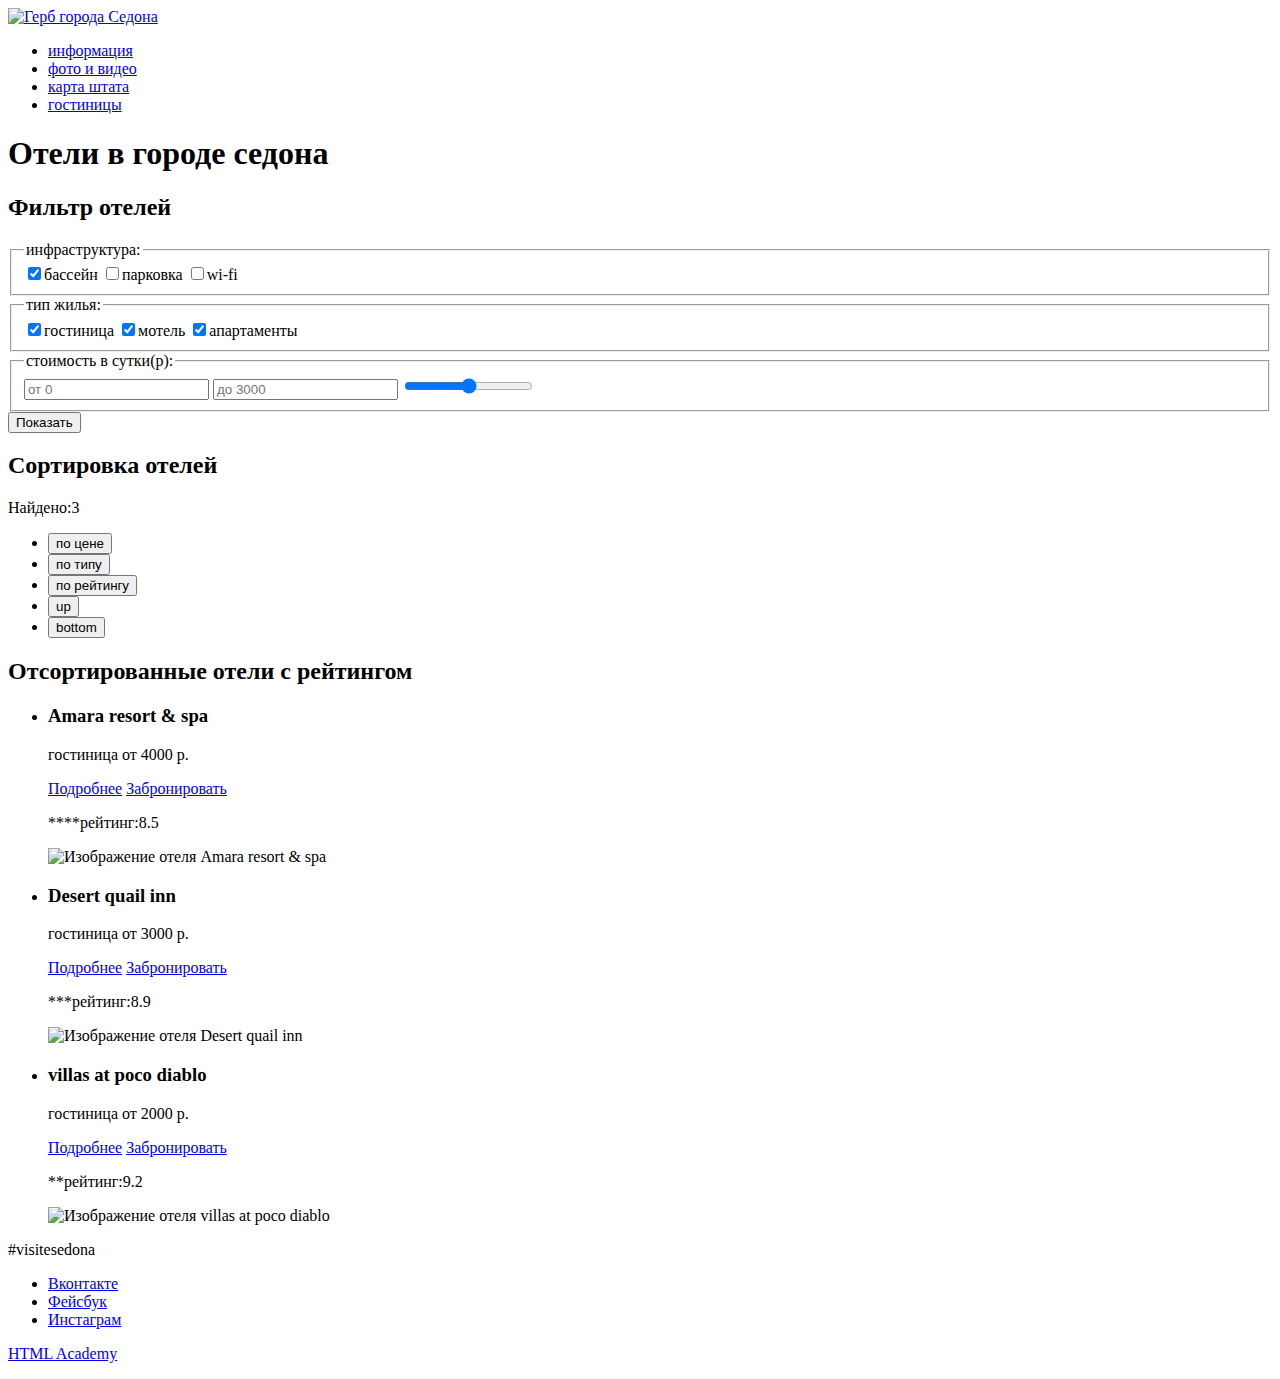
==== hotels.html @ 3e2a5893 "Сделал разметку главной и внутренней страницы" ====
<!DOCTYPE html>
<html lang="ru">

  <head>
    <meta charset="UTF-8">
    <title>Седона</title>
  </head>

  <body>

    <header class="main-header">
      <a href="index.html"><img src="img/logo.svg" alt="Герб города Седона"></a>
      <nav class="main-navigator">
        <ul class="site-navigation">
          <li><a href="#">информация</a></li>
          <li><a href="#">фото и видео</a></li>
          <li><a href="#">карта штата</a></li>
          <li><a href="#">гостиницы</a></li>
        </ul>
      </nav>
    </header>

    <main class="container">
      <h1 class="visually-hidden">Отели в городе седона</h1>

      <section class="filter">
        <h2 class="visually-hidden">Фильтр отелей</h2>
        <form action="#" method="get">
          <fieldset class="filter-infrastructure">
            <legend>инфраструктура:</legend>
            <label><input type="checkbox" name="infrastructure" value="pool" checked>бассейн</label>
            <label><input type="checkbox" name="infrastructure" value="parking">парковка</label>
            <label><input type="checkbox" name="infrastructure" value="wi-fi">wi-fi</label>
          </fieldset>
          <fieldset class="filter-type">
            <legend>тип жилья:</legend>
            <label><input type="checkbox" name="infrastructure" value="hotel" checked>гостиница</label>
            <label><input type="checkbox" name="infrastructure" value="motel" checked>мотель</label>
            <label><input type="checkbox" name="infrastructure" value="apartment" checked>апартаменты</label>
          </fieldset>
          <fieldset class="filter-cost">
            <legend>стоимость в сутки(р):</legend>
            <input type="text" name="cost-min" placeholder="от 0">
            <input type="text" name="cost-max" placeholder="до 3000">
            <input type="range" name="cost-range" min="0" max="3000">
          </fieldset>
          <button type="submit">Показать</button>
        </form>
      </section>

      <section class="sort">
        <h2 class="visually-hidden">Сортировка отелей</h2>
        <p>Найдено:<span>3</span></p>
        <ul>
          <li><button type="button">по цене</button></li>
          <li><button type="button">по типу</button></li>
          <li><button type="button">по рейтингу</button></li>
          <li><button type="button" class="visually-hidden">up</button></li>
          <li><button type="button" class="visually-hidden">bottom</button></li>
        </ul>
      </section>

      <section class="hotel-sort">
        <h2>Отсортированные отели с рейтингом</h2>
        <ul>
          <li>
            <h3>Amara resort & spa</h3>
            <p>гостиница от 4000 р.</p>
            <a href="#">Подробнее</a>
            <a href="#">Забронировать</a>
            <p class="hotel-sort-rating"><span>****</span>рейтинг:8.5</p>
            <img src="#" alt="Изображение отеля Amara resort & spa">
          </li>
          <li>
            <h3>Desert quail inn</h3>
            <p>гостиница от 3000 р.</p>
            <a href="#">Подробнее</a>
            <a href="#">Забронировать</a>
            <p class="hotel-sort-rating"><span>***</span>рейтинг:8.9</p>
            <img src="#" alt="Изображение отеля Desert quail inn">
          </li>
          <li>
            <h3>villas at poco diablo</h3>
            <p>гостиница от 2000 р.</p>
            <a href="#">Подробнее</a>
            <a href="#">Забронировать</a>
            <p class="hotel-sort-rating"><span>**</span>рейтинг:9.2</p>
            <img src="#" alt="Изображение отеля villas at poco diablo">
          </li>
        </ul>
      </section>

    </main>

    <footer class="main-footer">
      <span>#visitesedona</span>

      <div class="footer-social">
        <ul>
          <li><a class="social-button" href="#">Вконтакте</a></li>
          <li><a class="social-button" href="#">Фейсбук</a></li>
          <li><a class="social-button" href="#">Инстаграм</a></li>
        </ul>
      </div>

      <p class="footer-copyright">
        <a class="button" href="https://htmlacademy.ru">HTML Academy</a>
      </p>



    </footer>

  </body>

</html>
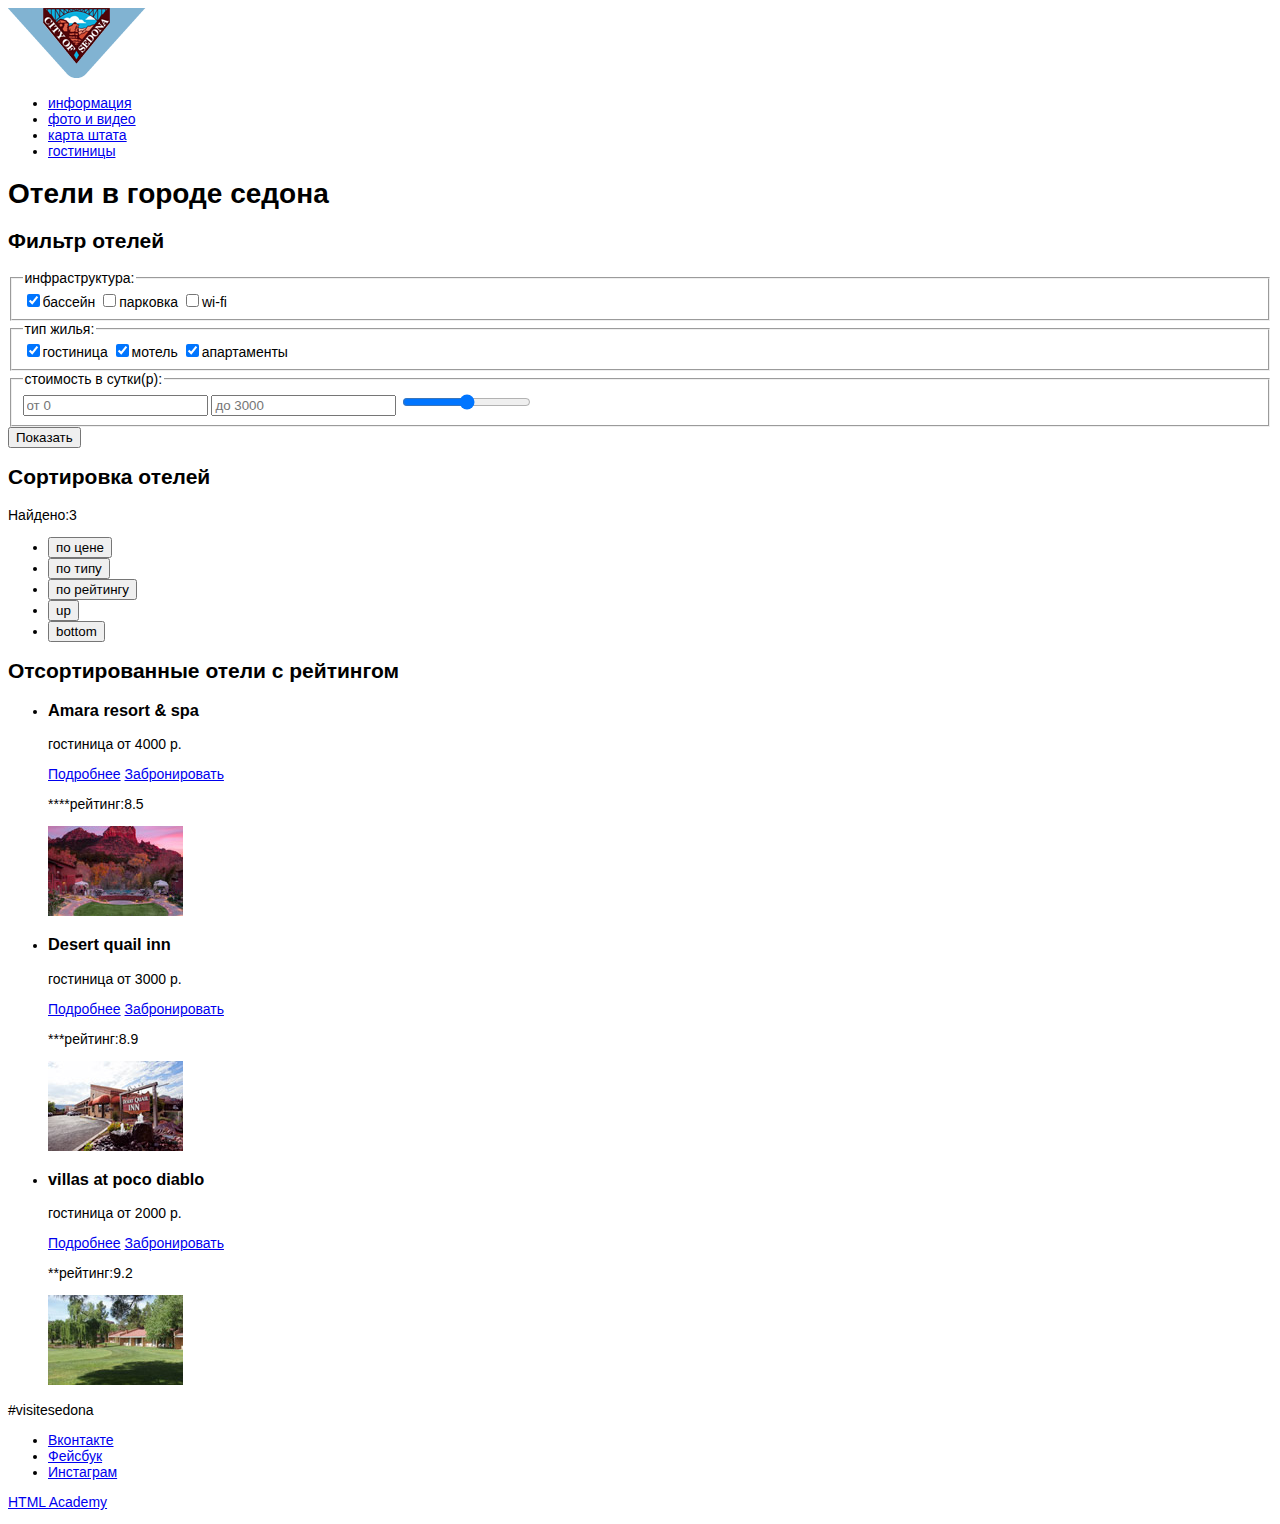
==== commit 4fcec44a: "Добавил изображения, стили" ====
--- a/hotels.html
+++ b/hotels.html
@@ -3,13 +3,13 @@
 
   <head>
     <meta charset="UTF-8">
-    <title>Седона</title>
+    <link rel="stylesheet" href="css/style.css">
   </head>
 
   <body>
 
     <header class="main-header">
-      <a href="index.html"><img src="img/logo.svg" alt="Герб города Седона"></a>
+      <a href="index.html"><img src="img/logo.png" alt="Герб города Седона" width="138" height="70"></a>
       <nav class="main-navigator">
         <ul class="site-navigation">
           <li><a href="#">информация</a></li>
@@ -69,7 +69,7 @@
             <a href="#">Подробнее</a>
             <a href="#">Забронировать</a>
             <p class="hotel-sort-rating"><span>****</span>рейтинг:8.5</p>
-            <img src="#" alt="Изображение отеля Amara resort & spa">
+            <img src="img/hotel_1.jpg" alt="Изображение отеля Amara resort & spa" width="135" height="90">
           </li>
           <li>
             <h3>Desert quail inn</h3>
@@ -77,7 +77,7 @@
             <a href="#">Подробнее</a>
             <a href="#">Забронировать</a>
             <p class="hotel-sort-rating"><span>***</span>рейтинг:8.9</p>
-            <img src="#" alt="Изображение отеля Desert quail inn">
+            <img src="img/hotel_2.jpg" alt="Изображение отеля Desert quail inn" width="135" height="90">
           </li>
           <li>
             <h3>villas at poco diablo</h3>
@@ -85,7 +85,7 @@
             <a href="#">Подробнее</a>
             <a href="#">Забронировать</a>
             <p class="hotel-sort-rating"><span>**</span>рейтинг:9.2</p>
-            <img src="#" alt="Изображение отеля villas at poco diablo">
+            <img src="img/hotel_3.jpg" alt="Изображение отеля villas at poco diablo" width="135" height="90">
           </li>
         </ul>
       </section>
--- a/css/style.css
+++ b/css/style.css
@@ -0,0 +1,20 @@
+body {
+	font-family: sans-serif;
+	font-size: 14px;
+	line-heaght: 26px;
+	color: #000;
+	font-weight: normal;
+}
+
+.container-title {
+	font-size: 21px;
+	line-heaght: 26px;
+	text-transform: uppercase;
+}
+
+.features-item h3{
+	font-size: 18px;
+	line-heaght: 21px;
+	color: #eee;
+	text-transform: uppercase;
+}
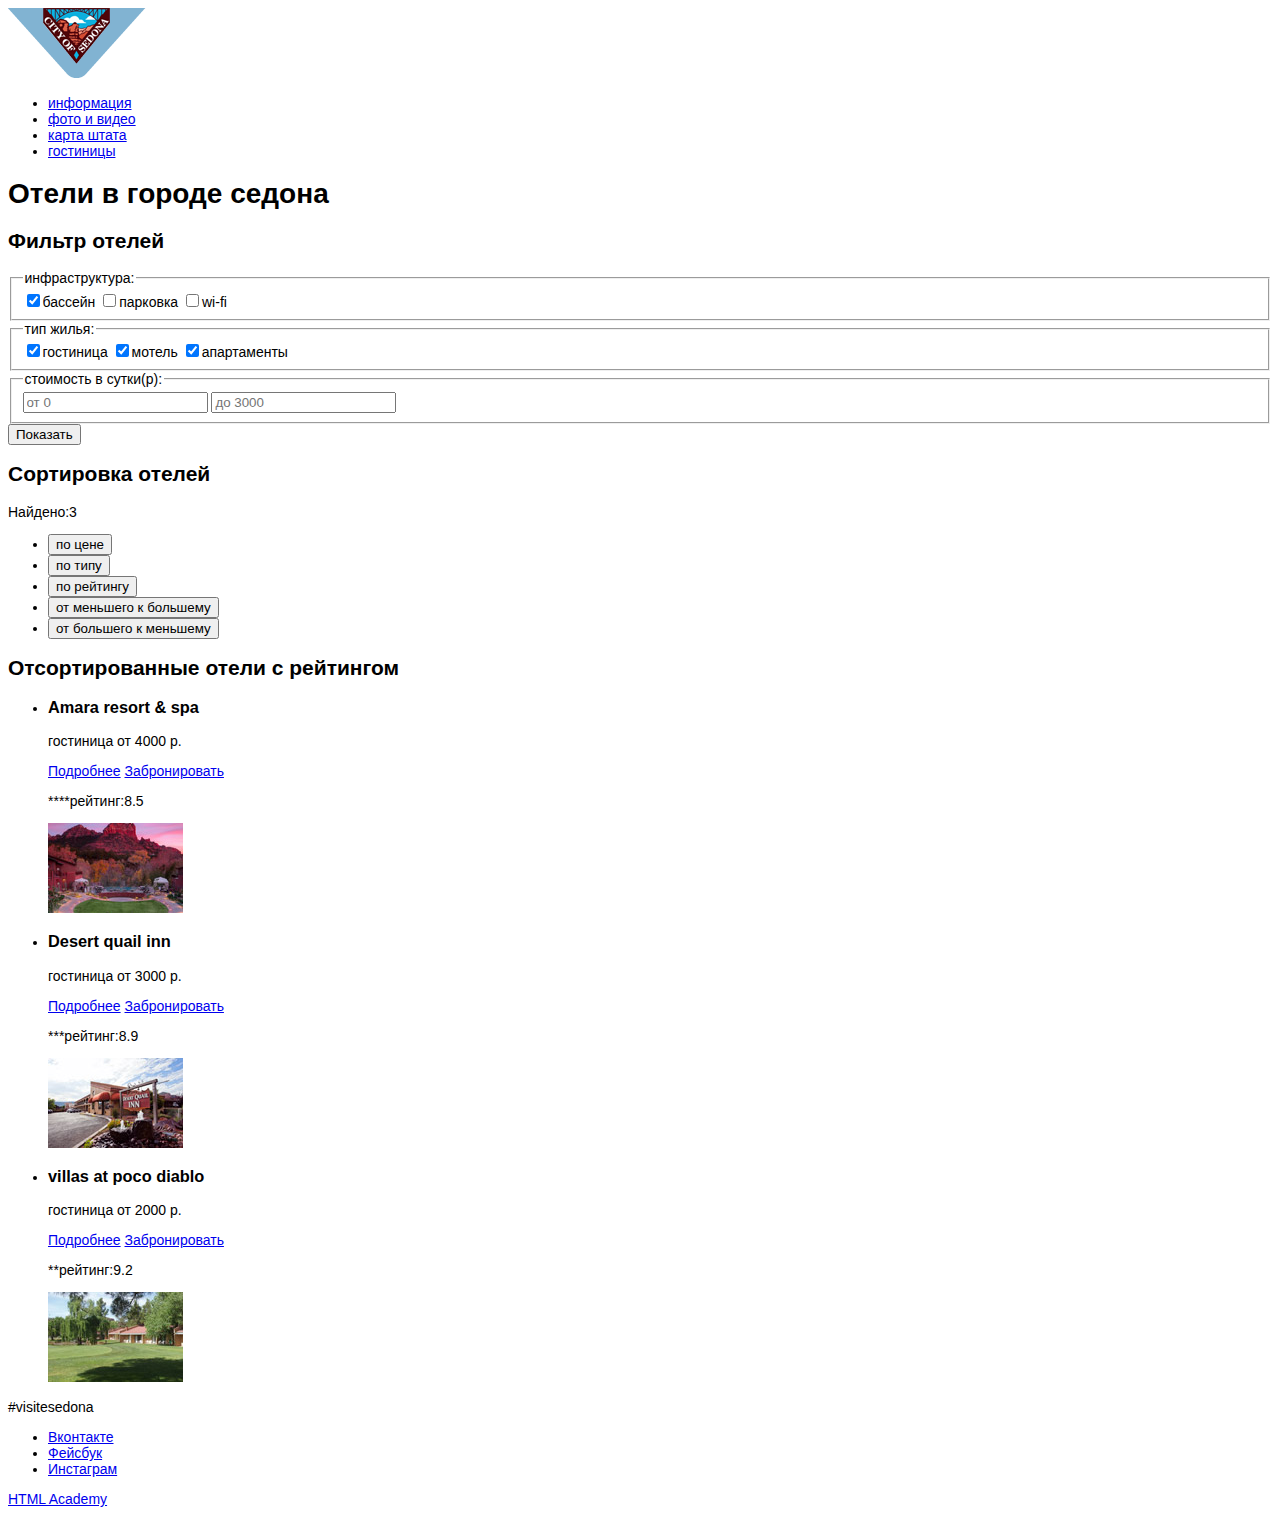
==== commit 3430de90: "Подправил в соответствии с критериями доступности" ====
--- a/hotels.html
+++ b/hotels.html
@@ -42,7 +42,7 @@
             <legend>стоимость в сутки(р):</legend>
             <input type="text" name="cost-min" placeholder="от 0">
             <input type="text" name="cost-max" placeholder="до 3000">
-            <input type="range" name="cost-range" min="0" max="3000">
+            <div><!--двойной ползунок--></div>
           </fieldset>
           <button type="submit">Показать</button>
         </form>
@@ -55,8 +55,8 @@
           <li><button type="button">по цене</button></li>
           <li><button type="button">по типу</button></li>
           <li><button type="button">по рейтингу</button></li>
-          <li><button type="button" class="visually-hidden">up</button></li>
-          <li><button type="button" class="visually-hidden">bottom</button></li>
+          <li><button type="button">от меньшего к большему</button></li>
+          <li><button type="button">от большего к меньшему</button></li>
         </ul>
       </section>
 
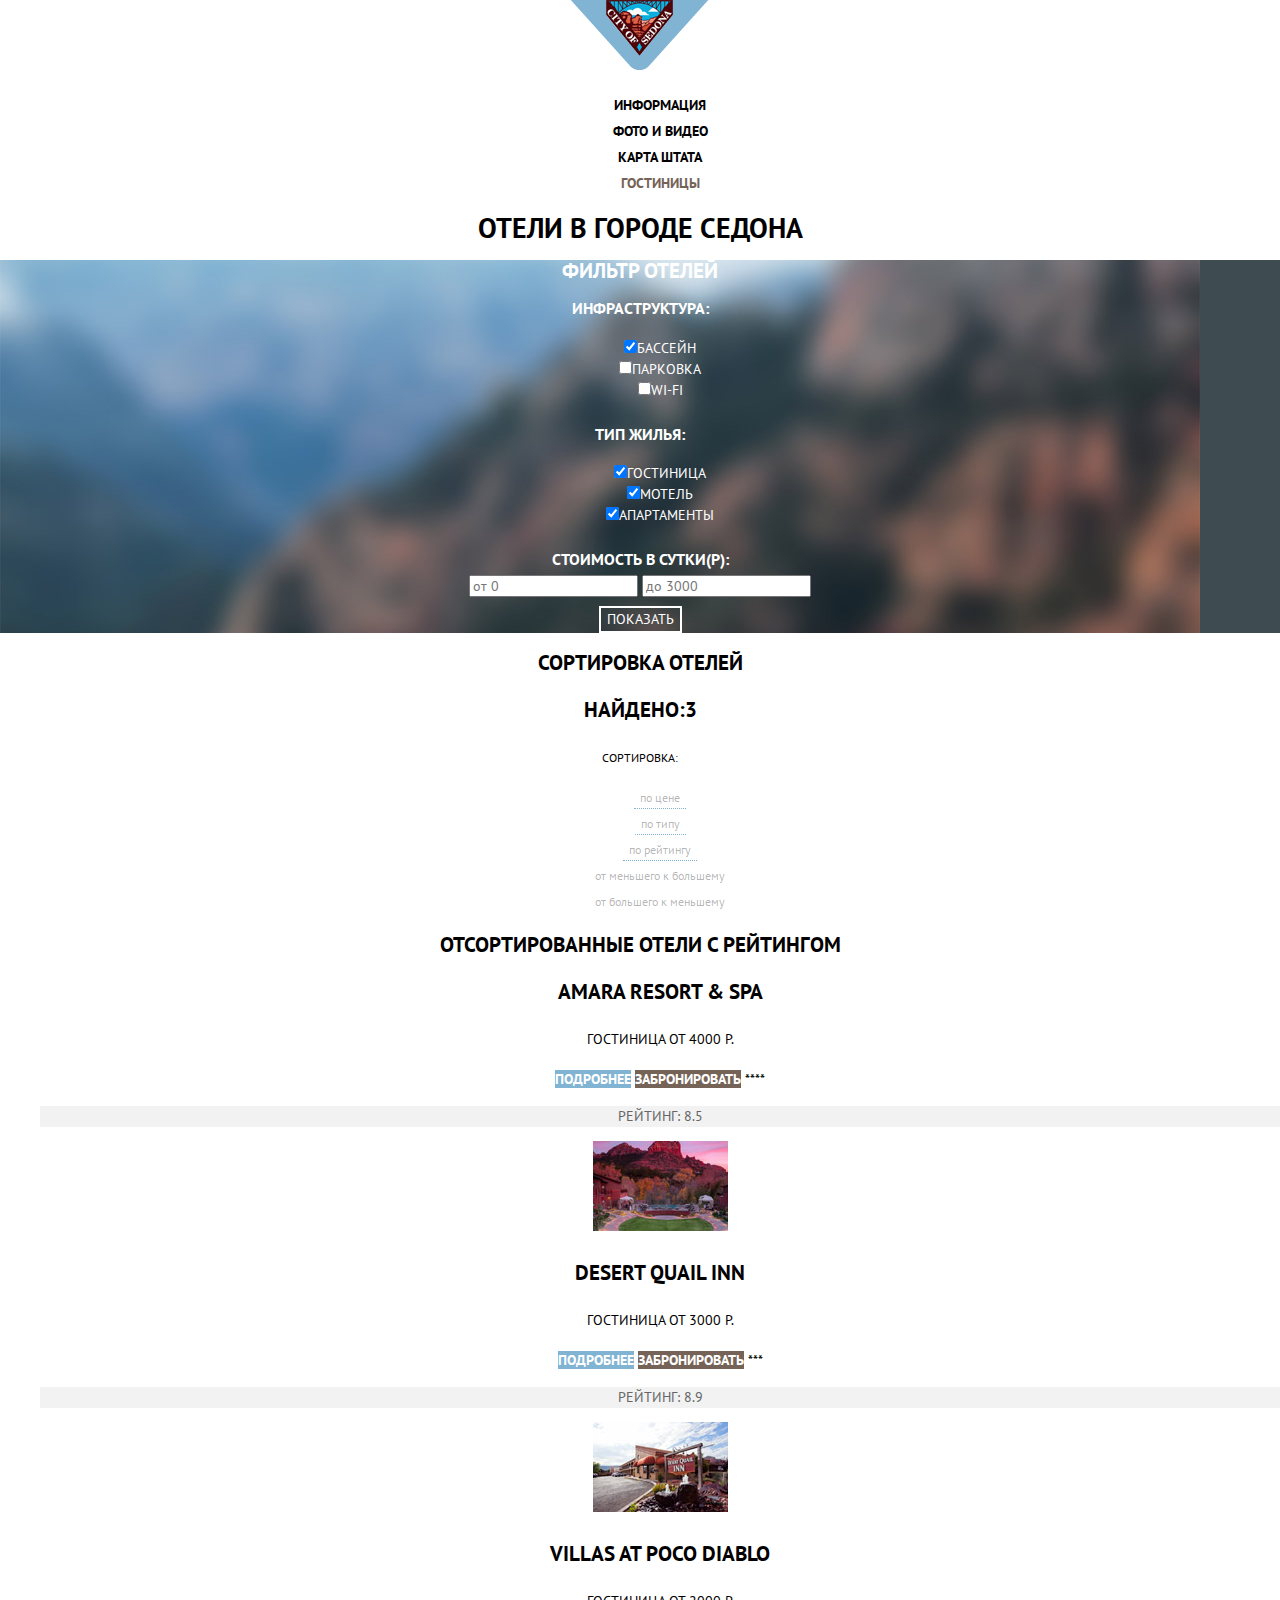
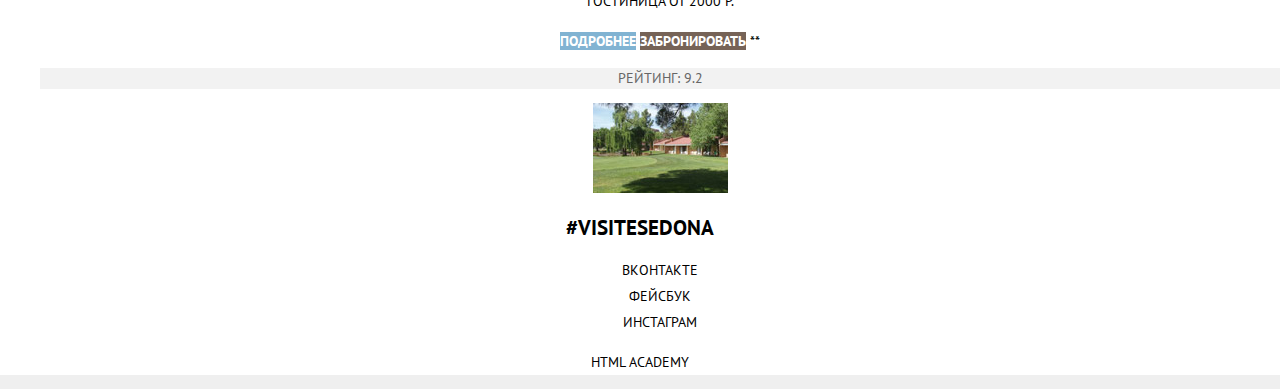
==== commit bb089a7a: "Добавил базовые стили" ====
--- a/hotels.html
+++ b/hotels.html
@@ -3,6 +3,9 @@
 
   <head>
     <meta charset="UTF-8">
+    <title>Отели</title>
+    <link href="https://fonts.googleapis.com/css?family=PT+Sans:400,700" rel="stylesheet">
+    <link rel="stylesheet" href="css/normalize.css">
     <link rel="stylesheet" href="css/style.css">
   </head>
 
@@ -15,7 +18,7 @@
           <li><a href="#">информация</a></li>
           <li><a href="#">фото и видео</a></li>
           <li><a href="#">карта штата</a></li>
-          <li><a href="#">гостиницы</a></li>
+          <li><a class="main-current" href="#">гостиницы</a></li>
         </ul>
       </nav>
     </header>
@@ -28,15 +31,19 @@
         <form action="#" method="get">
           <fieldset class="filter-infrastructure">
             <legend>инфраструктура:</legend>
-            <label><input type="checkbox" name="infrastructure" value="pool" checked>бассейн</label>
-            <label><input type="checkbox" name="infrastructure" value="parking">парковка</label>
-            <label><input type="checkbox" name="infrastructure" value="wi-fi">wi-fi</label>
+            <ul>
+              <li><label><input type="checkbox" name="infrastructure" value="pool" checked>бассейн</label></li>
+              <li><label><input type="checkbox" name="infrastructure" value="parking">парковка</label></li>
+              <li><label><input type="checkbox" name="infrastructure" value="wi-fi">wi-fi</label></li>
+            </ul>
           </fieldset>
           <fieldset class="filter-type">
             <legend>тип жилья:</legend>
-            <label><input type="checkbox" name="infrastructure" value="hotel" checked>гостиница</label>
-            <label><input type="checkbox" name="infrastructure" value="motel" checked>мотель</label>
-            <label><input type="checkbox" name="infrastructure" value="apartment" checked>апартаменты</label>
+            <ul>
+              <li><label><input type="checkbox" name="infrastructure" value="hotel" checked>гостиница</label></li>
+              <li><label><input type="checkbox" name="infrastructure" value="motel" checked>мотель</label></li>
+              <li><label><input type="checkbox" name="infrastructure" value="apartment" checked>апартаменты</label></li>
+            </ul>
           </fieldset>
           <fieldset class="filter-cost">
             <legend>стоимость в сутки(р):</legend>
@@ -44,19 +51,20 @@
             <input type="text" name="cost-max" placeholder="до 3000">
             <div><!--двойной ползунок--></div>
           </fieldset>
-          <button type="submit">Показать</button>
+          <button class="btn-filter" type="submit">Показать</button>
         </form>
       </section>
 
       <section class="sort">
         <h2 class="visually-hidden">Сортировка отелей</h2>
         <p>Найдено:<span>3</span></p>
+        <span class="sort-value">сортировка:</span>
         <ul>
           <li><button type="button">по цене</button></li>
           <li><button type="button">по типу</button></li>
           <li><button type="button">по рейтингу</button></li>
-          <li><button type="button">от меньшего к большему</button></li>
-          <li><button type="button">от большего к меньшему</button></li>
+          <li><button class="btn-up" type="button">от меньшего к большему</button></li>
+          <li><button class="btn-bottom" type="button">от большего к меньшему</button></li>
         </ul>
       </section>
 
@@ -66,25 +74,28 @@
           <li>
             <h3>Amara resort & spa</h3>
             <p>гостиница от 4000 р.</p>
-            <a href="#">Подробнее</a>
-            <a href="#">Забронировать</a>
-            <p class="hotel-sort-rating"><span>****</span>рейтинг:8.5</p>
+            <a class="hotel-about" href="#">Подробнее</a>
+            <a class="hotel-booking" href="#">Забронировать</a>
+            <span>****</span>
+            <p class="hotel-sort-rating">рейтинг: 8.5</p>
             <img src="img/hotel_1.jpg" alt="Изображение отеля Amara resort & spa" width="135" height="90">
           </li>
           <li>
             <h3>Desert quail inn</h3>
             <p>гостиница от 3000 р.</p>
-            <a href="#">Подробнее</a>
-            <a href="#">Забронировать</a>
-            <p class="hotel-sort-rating"><span>***</span>рейтинг:8.9</p>
+            <a class="hotel-about" href="#">Подробнее</a>
+            <a class="hotel-booking" href="#">Забронировать</a>
+            <span>***</span>
+            <p class="hotel-sort-rating">рейтинг: 8.9</p>
             <img src="img/hotel_2.jpg" alt="Изображение отеля Desert quail inn" width="135" height="90">
           </li>
           <li>
             <h3>villas at poco diablo</h3>
             <p>гостиница от 2000 р.</p>
-            <a href="#">Подробнее</a>
-            <a href="#">Забронировать</a>
-            <p class="hotel-sort-rating"><span>**</span>рейтинг:9.2</p>
+            <a class="hotel-about" href="#">Подробнее</a>
+            <a class="hotel-booking" href="#">Забронировать</a>
+            <span>**</span>
+            <p class="hotel-sort-rating">рейтинг: 9.2</p>
             <img src="img/hotel_3.jpg" alt="Изображение отеля villas at poco diablo" width="135" height="90">
           </li>
         </ul>
--- a/css/style.css
+++ b/css/style.css
@@ -1,20 +1,324 @@
+html {
+  background-color: #efefef;
+}
+
 body {
-	font-family: sans-serif;
-	font-size: 14px;
-	line-heaght: 26px;
-	color: #000;
-	font-weight: normal;
-}
-
-.container-title {
-	font-size: 21px;
-	line-heaght: 26px;
-	text-transform: uppercase;
-}
-
-.features-item h3{
-	font-size: 18px;
-	line-heaght: 21px;
-	color: #eee;
-	text-transform: uppercase;
-}
+  margin: 0px;
+  padding: 0px;
+
+  font-family: 'PT Sans', sans-serif;
+  font-size: 14px;
+  line-height: 26px;
+  color: #000;
+  font-weight: 400;
+  text-transform: uppercase;
+  text-align: center;
+
+  background-color: #fff;
+}
+
+
+
+a {
+  text-decoration: none;
+}
+
+.site-navigation {
+  list-style: none;
+}
+
+.site-navigation a {
+  font:inherit;
+  font-size: 14px;
+  line-height: 26px;
+  font-weight: 700;
+  color: #000;
+}
+
+.site-navigation a:hover,
+.site-navigation a:focus {
+  color: #81b3d2;
+  outline: none;
+}
+
+.site-navigation a:active {
+  color: rgba(0,0,0,0.3)
+}
+
+.container-title{
+  font-size: 21px;
+  line-height: 26px;
+  font-weight: 700;
+}
+
+.features-item {
+  list-style: none;
+}
+
+.features-item-one{
+  color: white;
+
+  background-color: #81b3d2;
+}
+
+.features-item h4 {
+  font-size: 21px;
+  line-height: 26px;
+  font-weight: 700;
+}
+
+.features-item li:nth-child(2) {
+  color: white;
+
+  background-color: #81b3d2;
+}
+
+.features-item li:nth-child(n+3) {
+  background-color: #eee;
+}
+
+.hotels b{
+  font-size: 30px;
+  line-height: 36px;
+}
+
+.btn-find-hotel{
+  color: #fff;
+  font-size: 21px;
+  line-height: 26px;
+
+  background-color: #766357;
+  border: none;
+}
+
+.btn-find-hotel:focus,
+.btn-find-hotel:hover {
+  background-color: #604e43;
+}
+
+.btn-find-hotel:active {
+  color: rgba(255,255,255,0.3);
+
+  background-color: #503e33;
+}
+
+.hotels-data {
+  background-color: #fff;
+}
+
+.hotels-data label,
+.hotels-data input {
+  font-size: 14px;
+  line-height: 26px;
+  font-weight: 700;
+  text-transform: uppercase;
+}
+
+.hotels-data input {
+  border: none;
+  background-color: #f2f2f2;
+}
+
+.hotels-data input:hover {
+  background-color: #ebebeb;
+}
+
+.hotels-data input:focus {
+  background-color: #fff;
+  border: 2px solid #ebebeb;
+}
+
+.btn-find {
+  font-size: 21px;
+  color: #fff;
+
+  border: none;
+  background-color: #81b3d2;
+}
+
+.btn-find:hover,
+.btn-find:focus {
+  background-color: #669ec0;
+}
+
+.btn-find:active {
+  color: rgba(255,255,255,.3);
+
+  background-color: #5496bd;
+}
+
+.main-footer span{
+  font-size: 21px;
+  line-height: 26px;
+  font-weight: 700;
+}
+
+.footer-social ul{
+  list-style: none;
+}
+
+.footer-social a,
+.footer-copyright a{
+  font:inherit;
+  color: #000;
+}
+
+a.main-current {
+  color: #766357;
+}
+
+.filter {
+  color: #fff;
+  line-height: 21px;
+  font-size: 14px;
+
+  background-color: #3e4c52;
+  background-image: url("../img/filter_background.jpg");
+  background-repeat: no-repeat;
+  background-position: 0px 0px;
+}
+
+.filter fieldset {
+  border:none;
+}
+
+.filter ul {
+  list-style: none;
+}
+
+.filter legend {
+  font-size: 16px;
+  line-height: 21px;
+  font-weight: bold;
+
+}
+
+.btn-filter {
+  font-size: 14px;
+  line-height: 21px;
+  color: #fff;
+  text-transform: uppercase;
+
+  background-color: transparent;
+  border: 2px solid #fff;
+}
+
+.btn-filter:hover,
+.btn-filter:focus {
+  color: #000;
+
+  background-color: #fff;
+}
+
+.sort p {
+  font-size: 21px;
+  line-height: 26px;
+  font-weight: bold;
+}
+
+.sort ul {
+  list-style: none;
+}
+
+.sort-value{
+  font-size: 12px;
+  line-height: 18px;
+}
+
+.sort button {
+  color: rgba(0,0,0,.3);
+  font-size: 12px;
+  line-height: 18px;
+
+  background-color: transparent;
+  border: none;
+  border-bottom: 1px dotted #81b3d2;
+}
+
+.sort button:hover,
+.sort button:focus {
+  color: #81b3d2;
+
+  outline: none;
+}
+
+.sort button:active {
+  color: #000;
+
+  border: none;
+}
+
+.sort .btn-bottom,
+.sort .btn-up {
+  border: none;
+}
+
+.hotel-sort ul{
+  list-style: none
+}
+
+.hotel-sort h3 {
+  font-size: 21px;
+  line-height: 26px;
+  font-weight: bold;
+}
+
+.hotel-sort h3:hover,
+.hotel-sort h3:focus {
+  color: #81b3d2;
+}
+
+.hotel-sort h3:active {
+  color: rgba(0,0,0,0.3);
+}
+
+.hotel-about {
+  font:inherit;
+  color: #fff;
+  font-size: 14px;
+  font-weight: bold;
+
+  background-color: #81b3d2;
+}
+
+.hotel-about:hover,
+.hotel-about:focus {
+  background-color: #669ec0;
+  outline: none;
+}
+
+.hotel-about:active {
+  color: rgba(0,0,0,0.3);
+
+  background-color: #5496bd;
+}
+
+.hotel-booking {
+  font:inherit;
+  color: #fff;
+  font-size: 14px;
+  font-weight: bold;
+
+  background-color: #766357;
+}
+
+.hotel-booking:hover,
+.hotel-booking:focus {
+  background-color: #604e43;
+  outline: none;
+}
+
+.hotel-booking:active {
+  color: rgba(0,0,0,0.3);
+
+  background-color: #503e33;
+}
+
+.hotel-sort-rating {
+  font-size: 14px;
+  line-height: 21px;
+  color: #666;
+  text-align: center;
+
+  background-color: #f2f2f2;
+}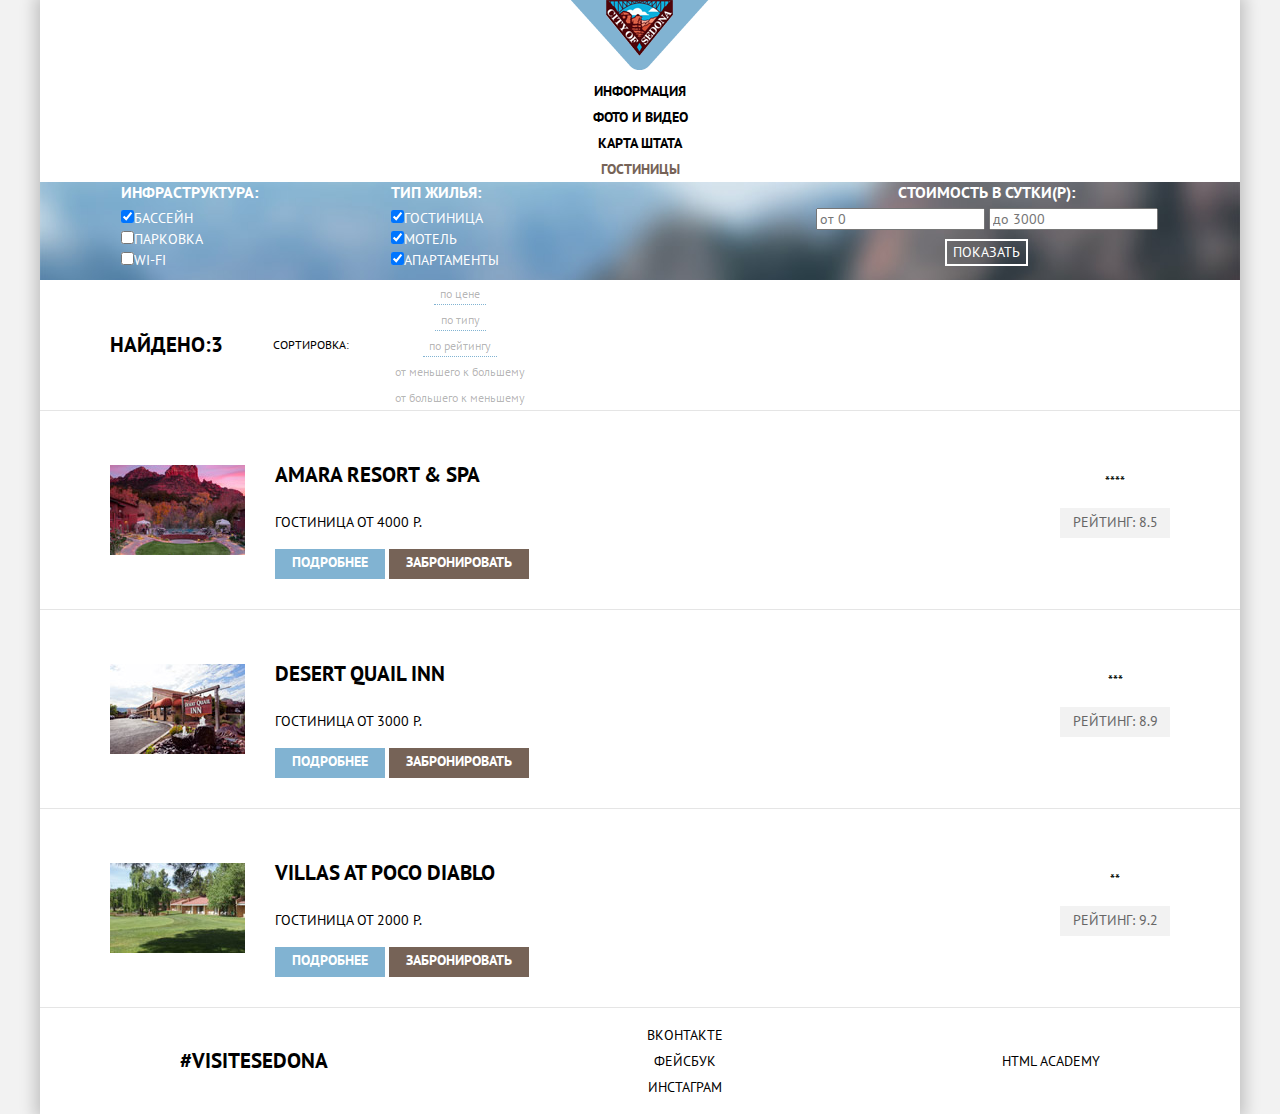
==== commit 2ad8e42d: "Добавлена общая сетка" ====
--- a/hotels.html
+++ b/hotels.html
@@ -10,117 +10,131 @@
   </head>
 
   <body>
+    <div class="container">
 
-    <header class="main-header">
-      <a href="index.html"><img src="img/logo.png" alt="Герб города Седона" width="138" height="70"></a>
-      <nav class="main-navigator">
-        <ul class="site-navigation">
-          <li><a href="#">информация</a></li>
-          <li><a href="#">фото и видео</a></li>
-          <li><a href="#">карта штата</a></li>
-          <li><a class="main-current" href="#">гостиницы</a></li>
-        </ul>
-      </nav>
-    </header>
+      <header class="main-header">
+        <a href="index.html"><img src="img/logo.png" alt="Герб города Седона" width="138" height="70"></a>
+        <nav class="main-navigator">
+          <ul class="site-navigation">
+            <li><a href="#">информация</a></li>
+            <li><a href="#">фото и видео</a></li>
+            <li><a href="#">карта штата</a></li>
+            <li><a class="main-current" href="#">гостиницы</a></li>
+          </ul>
+        </nav>
+      </header>
 
-    <main class="container">
-      <h1 class="visually-hidden">Отели в городе седона</h1>
+      <main>
+        <h1 class="visually-hidden">Отели в городе седона</h1>
 
-      <section class="filter">
-        <h2 class="visually-hidden">Фильтр отелей</h2>
-        <form action="#" method="get">
-          <fieldset class="filter-infrastructure">
-            <legend>инфраструктура:</legend>
-            <ul>
-              <li><label><input type="checkbox" name="infrastructure" value="pool" checked>бассейн</label></li>
-              <li><label><input type="checkbox" name="infrastructure" value="parking">парковка</label></li>
-              <li><label><input type="checkbox" name="infrastructure" value="wi-fi">wi-fi</label></li>
-            </ul>
-          </fieldset>
-          <fieldset class="filter-type">
-            <legend>тип жилья:</legend>
-            <ul>
-              <li><label><input type="checkbox" name="infrastructure" value="hotel" checked>гостиница</label></li>
-              <li><label><input type="checkbox" name="infrastructure" value="motel" checked>мотель</label></li>
-              <li><label><input type="checkbox" name="infrastructure" value="apartment" checked>апартаменты</label></li>
-            </ul>
-          </fieldset>
-          <fieldset class="filter-cost">
-            <legend>стоимость в сутки(р):</legend>
-            <input type="text" name="cost-min" placeholder="от 0">
-            <input type="text" name="cost-max" placeholder="до 3000">
-            <div><!--двойной ползунок--></div>
-          </fieldset>
-          <button class="btn-filter" type="submit">Показать</button>
-        </form>
-      </section>
+        <section class="filter">
+          <h2 class="visually-hidden">Фильтр отелей</h2>
+          <form action="#" method="get">
+            <fieldset class="filter-infrastructure">
+              <legend>инфраструктура:</legend>
+              <ul class="filter-infrastructure-list">
+                <li><label><input type="checkbox" name="infrastructure" value="pool" checked>бассейн</label></li>
+                <li><label><input type="checkbox" name="infrastructure" value="parking">парковка</label></li>
+                <li><label><input type="checkbox" name="infrastructure" value="wi-fi">wi-fi</label></li>
+              </ul>
+            </fieldset>
+            <fieldset class="filter-type">
+              <legend>тип жилья:</legend>
+              <ul class="filter-type-list">
+                <li><label><input type="checkbox" name="infrastructure" value="hotel" checked>гостиница</label></li>
+                <li><label><input type="checkbox" name="infrastructure" value="motel" checked>мотель</label></li>
+                <li><label><input type="checkbox" name="infrastructure" value="apartment" checked>апартаменты</label></li>
+              </ul>
+            </fieldset>
+            <div class="fieldset-btn">
+              <fieldset class="filter-cost">
+                <legend>стоимость в сутки(р):</legend>
+                <input type="text" name="cost-min" placeholder="от 0">
+                <input type="text" name="cost-max" placeholder="до 3000">
+                <div><!--двойной ползунок--></div>
+              </fieldset>
+              <button class="btn-filter" type="submit">Показать</button>
+            </div>
+          </form>
+        </section>
 
-      <section class="sort">
-        <h2 class="visually-hidden">Сортировка отелей</h2>
-        <p>Найдено:<span>3</span></p>
-        <span class="sort-value">сортировка:</span>
-        <ul>
-          <li><button type="button">по цене</button></li>
-          <li><button type="button">по типу</button></li>
-          <li><button type="button">по рейтингу</button></li>
-          <li><button class="btn-up" type="button">от меньшего к большему</button></li>
-          <li><button class="btn-bottom" type="button">от большего к меньшему</button></li>
-        </ul>
-      </section>
+        <section class="sort">
+          <h2 class="visually-hidden">Сортировка отелей</h2>
+          <p class="sort-find">Найдено:<span>3</span></p>
+          <span class="sort-value">сортировка:</span>
+          <ul>
+            <li><button type="button">по цене</button></li>
+            <li><button type="button">по типу</button></li>
+            <li><button type="button">по рейтингу</button></li>
+            <li><button class="btn-up" type="button">от меньшего к большему</button></li>
+            <li><button class="btn-bottom" type="button">от большего к меньшему</button></li>
+          </ul>
+        </section>
 
-      <section class="hotel-sort">
-        <h2>Отсортированные отели с рейтингом</h2>
-        <ul>
-          <li>
-            <h3>Amara resort & spa</h3>
-            <p>гостиница от 4000 р.</p>
-            <a class="hotel-about" href="#">Подробнее</a>
-            <a class="hotel-booking" href="#">Забронировать</a>
-            <span>****</span>
-            <p class="hotel-sort-rating">рейтинг: 8.5</p>
-            <img src="img/hotel_1.jpg" alt="Изображение отеля Amara resort & spa" width="135" height="90">
-          </li>
-          <li>
-            <h3>Desert quail inn</h3>
-            <p>гостиница от 3000 р.</p>
-            <a class="hotel-about" href="#">Подробнее</a>
-            <a class="hotel-booking" href="#">Забронировать</a>
-            <span>***</span>
-            <p class="hotel-sort-rating">рейтинг: 8.9</p>
-            <img src="img/hotel_2.jpg" alt="Изображение отеля Desert quail inn" width="135" height="90">
-          </li>
-          <li>
-            <h3>villas at poco diablo</h3>
-            <p>гостиница от 2000 р.</p>
-            <a class="hotel-about" href="#">Подробнее</a>
-            <a class="hotel-booking" href="#">Забронировать</a>
-            <span>**</span>
-            <p class="hotel-sort-rating">рейтинг: 9.2</p>
-            <img src="img/hotel_3.jpg" alt="Изображение отеля villas at poco diablo" width="135" height="90">
-          </li>
-        </ul>
-      </section>
+        <section class="hotel-sort">
+          <h2 class="visually-hidden">Отсортированные отели с рейтингом</h2>
+          <ul class="hotel-list">
+            <li>
+              <div class="hotel-sort-about">
+                <h3>Amara resort & spa</h3>
+                <p>гостиница от 4000 р.</p>
+                <a class="hotel-about" href="#">Подробнее</a>
+                <a class="hotel-booking" href="#">Забронировать</a>
+              </div>
+              <div class="hotel-sort-rating-group">
+                <span>****</span>
+                <p class="hotel-sort-rating">рейтинг: 8.5</p>
+              </div>
+              <img src="img/hotel_1.jpg" alt="Изображение отеля Amara resort & spa" width="135" height="90">
+            </li>
+            <li>
+              <div class="hotel-sort-about">
+                <h3>Desert quail inn</h3>
+                <p>гостиница от 3000 р.</p>
+                <a class="hotel-about" href="#">Подробнее</a>
+                <a class="hotel-booking" href="#">Забронировать</a>
+              </div>
+              <div class="hotel-sort-rating-group">
+                <span>***</span>
+                <p class="hotel-sort-rating">рейтинг: 8.9</p>
+              </div>
+              <img src="img/hotel_2.jpg" alt="Изображение отеля Desert quail inn" width="135" height="90">
+            </li>
+            <li>
+              <div class="hotel-sort-about">
+                <h3>villas at poco diablo</h3>
+                <p>гостиница от 2000 р.</p>
+                <a class="hotel-about" href="#">Подробнее</a>
+                <a class="hotel-booking" href="#">Забронировать</a>
+              </div>
+              <div class="hotel-sort-rating-group">
+                <span>**</span>
+                <p class="hotel-sort-rating">рейтинг: 9.2</p>
+              </div>
+              <img src="img/hotel_3.jpg" alt="Изображение отеля villas at poco diablo" width="135" height="90">
+            </li>
+          </ul>
+        </section>
 
-    </main>
+      </main>
 
-    <footer class="main-footer">
-      <span>#visitesedona</span>
+      <footer class="main-footer">
+        <span>#visitesedona</span>
 
-      <div class="footer-social">
-        <ul>
-          <li><a class="social-button" href="#">Вконтакте</a></li>
-          <li><a class="social-button" href="#">Фейсбук</a></li>
-          <li><a class="social-button" href="#">Инстаграм</a></li>
-        </ul>
-      </div>
+        <div class="footer-social">
+          <ul>
+            <li><a class="social-button" href="#">Вконтакте</a></li>
+            <li><a class="social-button" href="#">Фейсбук</a></li>
+            <li><a class="social-button" href="#">Инстаграм</a></li>
+          </ul>
+        </div>
 
-      <p class="footer-copyright">
-        <a class="button" href="https://htmlacademy.ru">HTML Academy</a>
-      </p>
+        <p class="footer-copyright">
+          <a class="button" href="https://htmlacademy.ru">HTML Academy</a>
+        </p>
+      </footer>
 
-
-
-    </footer>
+    </div>
 
   </body>
 
--- a/css/style.css
+++ b/css/style.css
@@ -1,5 +1,5 @@
 html {
-  background-color: #efefef;
+  background-color: #f2f2f2;
 }
 
 body {
@@ -14,10 +14,21 @@
   text-transform: uppercase;
   text-align: center;
 
-  background-color: #fff;
-}
-
-
+  background-color: #f2f2f2;
+}
+
+.visually-hidden {
+  position: absolute;
+
+  width: 1px;
+  height: 1px;
+  margin: -1px;
+  border: 0;
+  padding: 0;
+
+  clip: rect(0 0 0 0);
+  overflow: hidden;
+}
 
 a {
   text-decoration: none;
@@ -147,6 +158,7 @@
   background-color: #5496bd;
 }
 
+
 .main-footer span{
   font-size: 21px;
   line-height: 26px;
@@ -273,10 +285,15 @@
 }
 
 .hotel-about {
+  display: inline-block;
+  width: 110px;
+  height: 30px;
+
   font:inherit;
   color: #fff;
   font-size: 14px;
   font-weight: bold;
+  text-align: center;
 
   background-color: #81b3d2;
 }
@@ -294,10 +311,15 @@
 }
 
 .hotel-booking {
+  display: inline-block;
+  width: 140px;
+  height: 30px;
+
   font:inherit;
   color: #fff;
   font-size: 14px;
   font-weight: bold;
+  text-align: center;
 
   background-color: #766357;
 }
@@ -315,10 +337,175 @@
 }
 
 .hotel-sort-rating {
-  font-size: 14px;
-  line-height: 21px;
+  height: 30px;
+  width: 110px;
+
+  font-size: 14px;
+  line-height: 28px;
   color: #666;
   text-align: center;
 
+
   background-color: #f2f2f2;
+}
+
+.container {
+  width: 1200px;
+  margin-right: auto;
+  margin-left: auto;
+
+  background-color: #fff;
+  box-shadow: 0 0 15px 5px rgba(0,0,0,0.2);
+}
+
+.site-navigation {
+  margin: 0;
+  padding: 0;
+}
+
+.main-img {
+  height: 510px;
+  width: 1200px;
+  margin-bottom: 50px;
+}
+
+.features-item {
+  margin: 0;
+  padding: 0;
+  margin-bottom: 45px;
+  display: flex;
+  flex-wrap: wrap;
+}
+
+.features-item li:first-child {
+  width: 1200px;
+  display: flex;
+  flex-wrap: wrap;
+}
+
+.features-item li {
+  width: 400px;
+  min-height: 260px;
+}
+
+.features-item-one {
+  width: 400px;
+  min-height: 260px;
+}
+
+.features-item-one-img {
+  width: 800px;
+  min-height: 260px;
+}
+
+.features-house,
+.features-eat,
+.features-souvenir {
+  width: 400px;
+  min-height: 260px;
+}
+
+.features-item li:nth-child(2) {
+  width: 1200px;
+  display: flex;
+  flex-wrap: wrap;
+}
+
+.features-item-two {
+  width: 400px;
+  min-height: 260px;
+}
+
+.features-item-two-img {
+  order: -1;
+  width: 800px;
+  min-height: 260px;
+}
+
+.btn-find-hotel{
+  width: 560px;
+  height: 90px;
+}
+
+.main-footer {
+  display: flex;
+  justify-content: space-around;
+  align-items: center;
+}
+
+.filter form {
+  display: flex;
+}
+
+.filter-type-list,
+.filter-infrastructure-list {
+  margin: 0;
+  padding: 0;
+}
+
+.filter-infrastructure {
+  margin-left: 70px;
+  text-align: left;
+}
+
+.filter-type {
+  margin-left: 110px;
+  text-align: left;
+}
+
+.fieldset-btn {
+  margin-left: auto;
+  margin-right: 70px;
+}
+
+.sort {
+  padding-left: 70px;
+  padding-right: 70px;
+  display: flex;
+  align-items: center;
+  min-height: 90px;
+
+  border-bottom: 1px solid #e5e5e5;
+}
+
+.sort ul {
+  margin: 0;
+  padding: 0;
+}
+
+.sort-find {
+  margin-right: 50px;
+}
+
+.sort-value {
+    margin-right: 40px;
+}
+
+.hotel-list {
+  padding: 0;
+  margin: 0;
+  display: flex;
+  flex-direction: column;
+}
+
+.hotel-list li{
+  display: flex;
+  padding: 30px 70px;
+  align-items: center;
+
+  border-bottom: 1px solid #e5e5e5;
+}
+.hotel-list img{
+  order: -1;
+  width: 135px;
+  height: 90px;
+  margin-right: 30px;
+}
+
+.hotel-sort-about{
+  text-align: left;
+}
+
+.hotel-sort-rating-group{
+  margin-left: auto;
 }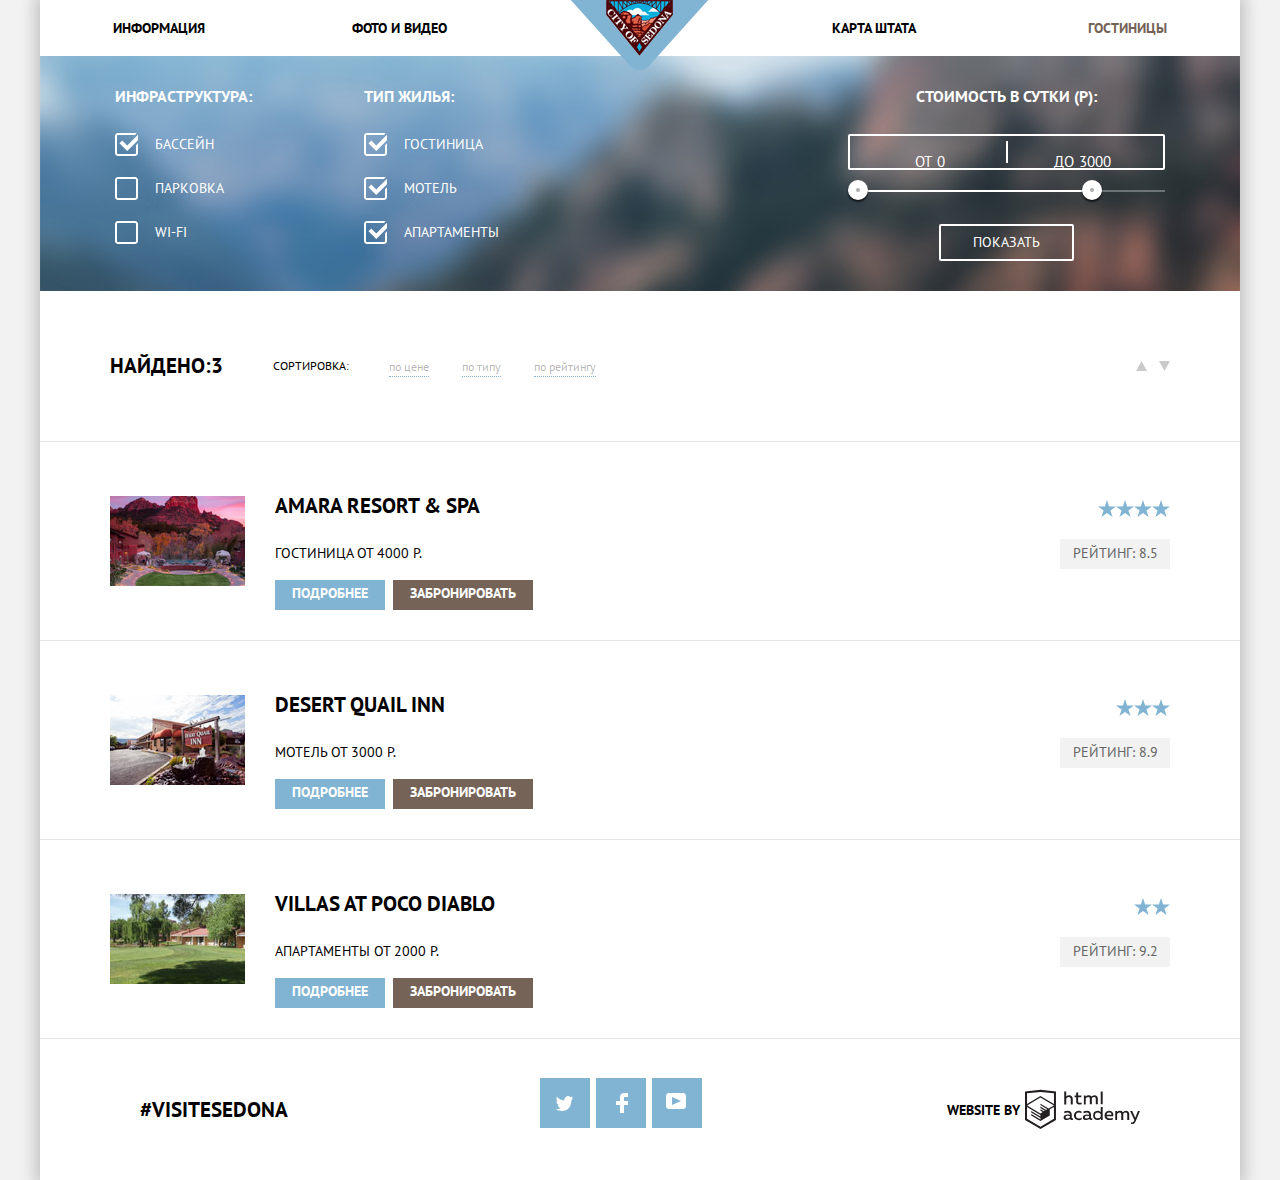
==== commit e2e76e78: "Добавлены декоративные эффекты" ====
--- a/hotels.html
+++ b/hotels.html
@@ -10,14 +10,14 @@
   </head>
 
   <body>
+
     <div class="container">
-
       <header class="main-header">
-        <a href="index.html"><img src="img/logo.png" alt="Герб города Седона" width="138" height="70"></a>
         <nav class="main-navigator">
           <ul class="site-navigation">
             <li><a href="#">информация</a></li>
             <li><a href="#">фото и видео</a></li>
+            <li class="main-page"><a><img src="img/logo.png" alt="Герб города Седона" width="138" height="70"></a></li>
             <li><a href="#">карта штата</a></li>
             <li><a class="main-current" href="#">гостиницы</a></li>
           </ul>
@@ -33,25 +33,51 @@
             <fieldset class="filter-infrastructure">
               <legend>инфраструктура:</legend>
               <ul class="filter-infrastructure-list">
-                <li><label><input type="checkbox" name="infrastructure" value="pool" checked>бассейн</label></li>
-                <li><label><input type="checkbox" name="infrastructure" value="parking">парковка</label></li>
-                <li><label><input type="checkbox" name="infrastructure" value="wi-fi">wi-fi</label></li>
+                <li>
+                  <input type="checkbox" name="infrastructure" value="pool" id="pool" checked>
+                  <label for="pool">бассейн</label>
+                </li>
+                <li>
+                  <input type="checkbox" name="infrastructure" value="parking" id="parking">
+                  <label for="parking">парковка</label>
+                </li>
+                <li>
+                  <input type="checkbox" name="infrastructure" value="wi-fi" id="wi-fi">
+                  <label for="wi-fi">wi-fi</label>
+                </li>
               </ul>
             </fieldset>
             <fieldset class="filter-type">
               <legend>тип жилья:</legend>
               <ul class="filter-type-list">
-                <li><label><input type="checkbox" name="infrastructure" value="hotel" checked>гостиница</label></li>
-                <li><label><input type="checkbox" name="infrastructure" value="motel" checked>мотель</label></li>
-                <li><label><input type="checkbox" name="infrastructure" value="apartment" checked>апартаменты</label></li>
+                <li>
+                  <input type="checkbox" name="infrastructure" value="hotel" id="hotel" checked>
+                  <label for="hotel">гостиница</label>
+                </li>
+                <li>
+                  <input type="checkbox" name="infrastructure" value="motel" id="motel" checked>
+                  <label for="motel">мотель</label>
+                </li>
+                <li>
+                  <input type="checkbox" name="infrastructure" value="apartment" id="apartment" checked>
+                  <label for="apartment">апартаменты</label>
+                </li>
               </ul>
             </fieldset>
             <div class="fieldset-btn">
               <fieldset class="filter-cost">
-                <legend>стоимость в сутки(р):</legend>
-                <input type="text" name="cost-min" placeholder="от 0">
-                <input type="text" name="cost-max" placeholder="до 3000">
-                <div><!--двойной ползунок--></div>
+                <legend>стоимость в сутки (р):</legend>
+                <div class="container-cost">
+                  <label>от<input type="text" name="cost-min" placeholder="0"></label>
+                  <label>до<input type="text" name="cost-max" placeholder="3000"></label>
+                </div>
+                <div class="range">
+                  <div class="scale">
+                    <div class="bar"></div>
+                  </div>
+                  <div class="toggle toggle-min"></div>
+                  <div class="toggle toggle-max"></div>
+                </div>
               </fieldset>
               <button class="btn-filter" type="submit">Показать</button>
             </div>
@@ -62,12 +88,24 @@
           <h2 class="visually-hidden">Сортировка отелей</h2>
           <p class="sort-find">Найдено:<span>3</span></p>
           <span class="sort-value">сортировка:</span>
-          <ul>
+          <ul class="sort-list">
             <li><button type="button">по цене</button></li>
             <li><button type="button">по типу</button></li>
             <li><button type="button">по рейтингу</button></li>
-            <li><button class="btn-up" type="button">от меньшего к большему</button></li>
-            <li><button class="btn-bottom" type="button">от большего к меньшему</button></li>
+            <li class="right">
+              <button class="btn-up" type="button">
+                <svg version="1.1" id="Layer_1" xmlns="http://www.w3.org/2000/svg" xmlns:xlink="http://www.w3.org/1999/xlink" x="0px" y="0px"
+   width="11px" height="10px" viewBox="0 0 11 10" enable-background="new 0 0 11 10" xml:space="preserve">
+<polygon fill="#cacaca" points="5.5,0 0,10 11,10 "/>
+</svg>
+                <span class="visually-hidden">от меньшего к большему</span>
+              </button>
+            </li>
+            <li><button class="btn-bottom" type="button"><svg version="1.1" id="Layer_1" xmlns="http://www.w3.org/2000/svg" xmlns:xlink="http://www.w3.org/1999/xlink" x="0px" y="0px"
+   width="11px" height="10px" viewBox="0 0 11 10" enable-background="new 0 0 11 10" xml:space="preserve">
+<polyline fill="#cacaca" points="5.5,10 0,0 11,0 "/>
+</svg>
+<span class="visually-hidden">от большего к меньшему</span></button></li>
           </ul>
         </section>
 
@@ -82,7 +120,7 @@
                 <a class="hotel-booking" href="#">Забронировать</a>
               </div>
               <div class="hotel-sort-rating-group">
-                <span>****</span>
+                <span class="star star-1"></span>
                 <p class="hotel-sort-rating">рейтинг: 8.5</p>
               </div>
               <img src="img/hotel_1.jpg" alt="Изображение отеля Amara resort & spa" width="135" height="90">
@@ -90,12 +128,12 @@
             <li>
               <div class="hotel-sort-about">
                 <h3>Desert quail inn</h3>
-                <p>гостиница от 3000 р.</p>
+                <p>мотель от 3000 р.</p>
                 <a class="hotel-about" href="#">Подробнее</a>
                 <a class="hotel-booking" href="#">Забронировать</a>
               </div>
               <div class="hotel-sort-rating-group">
-                <span>***</span>
+                <span class="star star-2"></span>
                 <p class="hotel-sort-rating">рейтинг: 8.9</p>
               </div>
               <img src="img/hotel_2.jpg" alt="Изображение отеля Desert quail inn" width="135" height="90">
@@ -103,12 +141,12 @@
             <li>
               <div class="hotel-sort-about">
                 <h3>villas at poco diablo</h3>
-                <p>гостиница от 2000 р.</p>
+                <p>апартаменты от 2000 р.</p>
                 <a class="hotel-about" href="#">Подробнее</a>
                 <a class="hotel-booking" href="#">Забронировать</a>
               </div>
               <div class="hotel-sort-rating-group">
-                <span>**</span>
+                <span class="star star-3"></span>
                 <p class="hotel-sort-rating">рейтинг: 9.2</p>
               </div>
               <img src="img/hotel_3.jpg" alt="Изображение отеля villas at poco diablo" width="135" height="90">
@@ -118,20 +156,25 @@
 
       </main>
 
-      <footer class="main-footer">
+      <footer class="main-footer footer-container">
         <span>#visitesedona</span>
 
         <div class="footer-social">
           <ul>
-            <li><a class="social-button" href="#">Вконтакте</a></li>
-            <li><a class="social-button" href="#">Фейсбук</a></li>
-            <li><a class="social-button" href="#">Инстаграм</a></li>
+            <li><a class="social-button tw" href="#"><span class="visually-hidden">Твиттер</span></a></li>
+            <li><a class="social-button fb" href="#"><span class="visually-hidden">Фейсбук</span></a></li>
+            <li><a class="social-button yt" href="#"><span class="visually-hidden">Ютуб</span></a></li>
           </ul>
         </div>
 
         <p class="footer-copyright">
-          <a class="button" href="https://htmlacademy.ru">HTML Academy</a>
+          <a class="button" href="https://htmlacademy.ru">
+            <strong>website by</strong>
+            <svg id="Layer_1" height="41" width="115" data-name="Layer 1" xmlns="http://www.w3.org/2000/svg" viewBox="0 0 108.08 36.85"><title>logo-htmlacademy-small1</title><path d="M44.61,26.88a2,2,0,0,0,.55-0.1v1.33a3.25,3.25,0,0,1-1.18.21,1.67,1.67,0,0,1-1.67-1,4.84,4.84,0,0,1-3.14,1.08c-1.51,0-2.91-.83-2.91-2.55,0-2.13,2-2.79,3.71-2.79a11.08,11.08,0,0,1,2.17.25v-0.3c0-1-.76-1.77-2.19-1.77a7.42,7.42,0,0,0-3,.64v-1.7a10.21,10.21,0,0,1,3.19-.55c2.36,0,3.81,1.12,3.81,3.65v3a0.54,0.54,0,0,0,.49.59h0.17Zm-6.44-1.13A1.35,1.35,0,0,0,39.63,27h0.11a3.39,3.39,0,0,0,2.41-1V24.58a9.72,9.72,0,0,0-1.81-.21c-1,0-2.16.33-2.16,1.38h0Zm12.36-6.11a5,5,0,0,1,2.57.64V22a4.08,4.08,0,0,0-2.3-.7,2.75,2.75,0,1,0,0,5.49,5,5,0,0,0,2.43-.64v1.71a6.27,6.27,0,0,1-2.76.57A4.21,4.21,0,0,1,46,24.51q0-.21,0-0.41a4.32,4.32,0,0,1,4.18-4.46h0.38Zm12.17,7.24a2,2,0,0,0,.55-0.1v1.33a3.25,3.25,0,0,1-1.18.21,1.67,1.67,0,0,1-1.67-1,4.84,4.84,0,0,1-3.14,1.08c-1.51,0-2.91-.83-2.91-2.55,0-2.13,2-2.79,3.71-2.79a11.08,11.08,0,0,1,2.17.25v-0.3c0-1-.76-1.77-2.19-1.77a7.42,7.42,0,0,0-3,.64v-1.7a10.21,10.21,0,0,1,3.19-.55c2.36,0,3.81,1.12,3.81,3.65v3a0.54,0.54,0,0,0,.49.59h0.17Zm-6.44-1.13A1.35,1.35,0,0,0,57.73,27h0.11a3.39,3.39,0,0,0,2.41-1V24.58a9.72,9.72,0,0,0-1.81-.21c-1.06,0-2.16.33-2.16,1.38h0ZM73,16V28.2H71.35V26.88a3.88,3.88,0,0,1-3.19,1.54,4.4,4.4,0,0,1,0-8.78,3.81,3.81,0,0,1,3,1.3V16H73Zm-4.53,5.22a2.76,2.76,0,1,0,0,5.52A2.86,2.86,0,0,0,71.15,25V23A2.91,2.91,0,0,0,68.49,21.27ZM79,19.64c3.31,0,4.46,2.68,3.92,5.09H76.7c0.21,1.5,1.67,2.11,3.19,2.11a6.11,6.11,0,0,0,2.64-.59v1.6a7.14,7.14,0,0,1-3,.57C77,28.42,74.78,27,74.78,24a4.18,4.18,0,0,1,4-4.39H79Zm0.09,1.54a2.28,2.28,0,0,0-2.44,2.1v0.06H81.3A2,2,0,0,0,79.13,21.18Zm5.73,7V19.87h1.65v1a3.81,3.81,0,0,1,2.78-1.27A2.86,2.86,0,0,1,91.89,21a4.12,4.12,0,0,1,2.91-1.33A3.06,3.06,0,0,1,98,23V28.2h-1.9V23.05a1.59,1.59,0,0,0-1.42-1.75H94.42a2.8,2.8,0,0,0-2.07,1.12V28.2h-1.9V23.05A1.59,1.59,0,0,0,89,21.31H88.8a3,3,0,0,0-2.21,1.29v5.63H84.86Zm21.31-8.33h1.9l-3.91,9.46c-0.9,2.17-2.09,2.86-3.35,2.86a4.76,4.76,0,0,1-1.1-.14V30.46a2.86,2.86,0,0,0,.85.12c0.9,0,1.58-.64,2.07-1.9l0.17-.42-4-8.4h2l2.86,6.29ZM38.73,1.46V6.22a3.81,3.81,0,0,1,2.7-1.14,3.25,3.25,0,0,1,3.44,3.4v5.15H43V8.72a1.81,1.81,0,0,0-1.61-2h-0.3a2.93,2.93,0,0,0-2.32,1.39v5.52h-1.9V1.46h1.9ZM49.94,2.31v3h3V6.91h-3v3.81c0,1.1.5,1.46,1.58,1.46a4.49,4.49,0,0,0,1.69-.33v1.6A6.8,6.8,0,0,1,51,13.8a2.55,2.55,0,0,1-2.86-2.74V6.89H46.58V5.26h1.5V2.74Zm5.4,11.31V5.28H57v1A3.81,3.81,0,0,1,59.77,5a2.86,2.86,0,0,1,2.6,1.33A4.12,4.12,0,0,1,65.28,5,3.06,3.06,0,0,1,68.44,8.4v5.21h-1.9V8.46a1.59,1.59,0,0,0-1.42-1.75H64.89a2.8,2.8,0,0,0-2.07,1.12v5.78h-1.9V8.46A1.59,1.59,0,0,0,59.5,6.71H59.27A3,3,0,0,0,57.06,8v5.63H55.34ZM71.17,1.45H73V13.6H71.17V1.45ZM14.71,0H14.55L0,1.54V28.21l14.55,8.66,14.55-8.66V1.54Zm12.5,27.1L14.55,34.64,1.9,27.12V16.18l12.59,7.5V25L5.86,19.9v1.31l8.68,5.21v1.39L5.87,22.65V24l8.68,5.21,8.75-5.24V18.31L27.2,16V27.12Zm0-12.53-3.48,2-1.6,1L14.51,13v1.31L21,18.23H21l-0.14.09-1,.54-5.37-3.2V17l4.24,2.52-1,.67-3.2-1.9v1.31l2.1,1.24L14.5,22.1,2,14.65,14.51,7.11Zm0-1.32L14.49,5.76,1.91,13.25v-10L14.56,1.92,27.21,3.25v10h0Z" transform="translate(0 -0.02)" fill="#231f20"/></svg>
+          </a>
         </p>
+      </div>
+
       </footer>
 
     </div>
--- a/css/style.css
+++ b/css/style.css
@@ -34,6 +34,12 @@
   text-decoration: none;
 }
 
+
+img {
+  width: 100%;
+  height: auto;
+}
+
 .site-navigation {
   list-style: none;
 }
@@ -88,9 +94,17 @@
   background-color: #eee;
 }
 
+.hotels{
+  margin-top: 50px;
+}
+
 .hotels b{
   font-size: 30px;
   line-height: 36px;
+}
+
+.hotels-data {
+  display: none;
 }
 
 .btn-find-hotel{
@@ -158,22 +172,154 @@
   background-color: #5496bd;
 }
 
-
+.footer-container {
+  width: 1000px;
+  padding-top: 36px;
+  padding-bottom: 36px;
+  padding-left: 100px;
+  padding-right: 100px;
+  position: absolute;
+  bottom: 0;
+  display: flex;
+  align-items: center;
+  background-color: rgba(255,255,255,0.9);
+}
+
+.footer-social{
+  margin-left: auto;
+  margin-right: auto;
+}
 .main-footer span{
   font-size: 21px;
   line-height: 26px;
   font-weight: 700;
 }
 
+.main-footer {
+  position: relative;
+}
+
+.tw::before {
+  content: "";
+
+  position: absolute;
+  top: 50%;
+  left: 50%;
+  width: 17px;
+  height: 15px;
+  margin-top: -7.5px;
+  margin-left: -6px;
+
+
+  background-image: url("../img/t.svg");
+  background-position: 0 0;
+  background-repeat: no-repeat;
+
+}
+
+.fb::before {
+  content: "";
+
+  position: absolute;
+  top: 50%;
+  left: 50%;
+  width: 20px;
+  height: 20px;
+  margin-top: -10px;
+  margin-left: -2px;
+
+
+  background-image: url("../img/fb-icon.svg");
+  background-position: 0 0;
+  background-repeat: no-repeat;
+
+}
+
+.yt::before {
+  content: "";
+
+  position: absolute;
+  top: 50%;
+  left: 50%;
+  width: 20px;
+  height: 16px;
+  margin-top: -10px;
+  margin-left: -8px;
+
+
+  background-image: url("../img/youtube.svg");
+  background-position: 0 0;
+  background-repeat: no-repeat;
+
+}
+
+.main-footer img{
+  display: block;
+}
+.footer-copyright a {
+display: flex;
+align-items: center;
+
+}
+.footer-copyright svg {
+margin-left: 5px;
+
+}
+
+.footer-copyright a:hover path,
+.footer-copyright a:focus path {
+  fill: #81b3d2;
+}
+
+.footer-copyright a:active path {
+  fill: #bdbbbc;
+}
+
 .footer-social ul{
+  font-size: 0;
+  padding: 0;
+  margin-left: 0;
   list-style: none;
+}
+
+.footer-social li{
+  position: relative;
+  display: inline-block;
+  font-size: 16px;
+}
+
+.footer-social a:hover,
+.footer-social a:focus
+{
+  background-color: #669ec0;
+}
+
+.footer-social a:active
+{
+  background-color: #5496bd;
+}
+.footer-social a:active::before
+{
+  opacity: .3;
+}
+
+.footer-social a {
+  display: block;
+  width: 50px;
+  height: 50px;
+
+  margin-left: 6px;
+
+  background-color: #81b3d2;
 }
 
 .footer-social a,
 .footer-copyright a{
   font:inherit;
+
   color: #000;
 }
+
 
 a.main-current {
   color: #766357;
@@ -210,9 +356,12 @@
   line-height: 21px;
   color: #fff;
   text-transform: uppercase;
+  width: 135px;
+  height: 37px;
 
   background-color: transparent;
   border: 2px solid #fff;
+  border-radius: 2px;
 }
 
 .btn-filter:hover,
@@ -237,10 +386,13 @@
   line-height: 18px;
 }
 
+
+
 .sort button {
   color: rgba(0,0,0,.3);
   font-size: 12px;
   line-height: 18px;
+  padding: 0;
 
   background-color: transparent;
   border: none;
@@ -272,7 +424,7 @@
 .hotel-sort h3 {
   font-size: 21px;
   line-height: 26px;
-  font-weight: bold;
+  font-weight: 700;
 }
 
 .hotel-sort h3:hover,
@@ -294,6 +446,7 @@
   font-size: 14px;
   font-weight: bold;
   text-align: center;
+  margin-right: 4px;
 
   background-color: #81b3d2;
 }
@@ -359,20 +512,57 @@
 }
 
 .site-navigation {
+  position: relative;
+
+  display: flex;
+
   margin: 0;
   padding: 0;
-}
+  padding: 15px 73px;
+
+}
+
+.site-navigation li:nth-child(2) {
+padding-left: 147px;
+}
+
+.site-navigation li:nth-child(4) {
+padding-left: 385px;
+}
+
+.site-navigation li:last-child {
+margin-left: auto;
+}
+
+.main-page {
+  position: absolute;
+  top: 0;
+  left: 50%;
+
+  margin-left: -69px;
+}
+
 
 .main-img {
   height: 510px;
   width: 1200px;
-  margin-bottom: 50px;
-}
+}
+
+.container-title {
+  margin: 0;
+  padding: 0;
+  margin-top:63px;
+}
+
+.features {
+  margin-top: 30px;
+}
+
 
 .features-item {
   margin: 0;
   padding: 0;
-  margin-bottom: 45px;
+  margin-top: 45px;
   display: flex;
   flex-wrap: wrap;
 }
@@ -383,26 +573,31 @@
   flex-wrap: wrap;
 }
 
-.features-item li {
-  width: 400px;
+
+
+.features-item-one {
+  width: 280px;
   min-height: 260px;
-}
-
-.features-item-one {
-  width: 400px;
-  min-height: 260px;
+  padding-left: 60px;
+  padding-right: 60px;
+
 }
 
 .features-item-one-img {
   width: 800px;
   min-height: 260px;
+
 }
 
 .features-house,
 .features-eat,
 .features-souvenir {
-  width: 400px;
-  min-height: 260px;
+  width: 280px;
+  min-height: 180px;
+  padding-left: 60px;
+  padding-right: 60px;
+  padding-top: 150px;
+
 }
 
 .features-item li:nth-child(2) {
@@ -412,29 +607,294 @@
 }
 
 .features-item-two {
-  width: 400px;
+  width: 280px;
   min-height: 260px;
+  padding-left: 60px;
+  padding-right: 60px;
+
 }
 
 .features-item-two-img {
   order: -1;
   width: 800px;
   min-height: 260px;
-}
+
+  height: 260px;
+  background-image: url("../img/slide_2_fix.jpg");
+  background-repeat: no-repeat;
+  background-position: 0 0;
+  background-size: 100% 100%;
+}
+
+.features-item-one-img {
+  height: 260px;
+  background-image: url("../img/slide_1_fix.jpg");
+  background-repeat: no-repeat;
+  background-position: 0 0;
+  background-size: 100% 100%;
+}
+
+.features-item h3 {
+  font-size: 21px;
+  line-height: 26px;
+  font-weight: 700;
+
+  padding: 0;
+
+  margin: 0;
+  margin-top: 40px;
+}
+
+.features-item p {
+  padding: 0;
+  margin: 0;
+  margin-top: 25px;
+}
+
+.features-container {
+  width: 280px;
+  min-height: 260px;
+  padding-left: 60px;
+  padding-right: 60px;
+}
+
+.number {
+  display: block;
+  margin-bottom: 25px;
+}
+
+.features-house {
+  background-image: url("../img/icon-1.svg");
+  background-repeat: no-repeat;
+  background-position: 50% 60px;
+}
+
+.features-eat {
+  background-image: url("../img/icon-2.svg");
+  background-repeat: no-repeat;
+  background-position: 50% 60px;
+}
+
+.features-souvenir {
+  background-image: url("../img/icon-3.svg");
+  background-repeat: no-repeat;
+  background-position: 50% 60px;
+}
+
 
 .btn-find-hotel{
   width: 560px;
   height: 90px;
 }
 
-.main-footer {
-  display: flex;
-  justify-content: space-around;
-  align-items: center;
+.filter fieldset {
+  padding: 0;
 }
 
 .filter form {
   display: flex;
+
+  padding: 30px 73px;
+
+  overflow: hidden;
+}
+.filter legend {
+  margin-bottom: 27px;
+}
+
+.filter li {
+  margin-bottom: 23px;
+}
+
+.filter-type label,
+.filter-infrastructure label {
+  position: relative;
+
+  padding-left: 40px;
+}
+
+.filter-type label::before,
+.filter-infrastructure-list label::before{
+
+  content: "";
+
+  position: absolute;
+  top: 50%;
+  left: 0;
+
+  height:23px;
+  width: 23px;
+  margin-top: -11.5px;
+
+  background-image: url("../img/checkbox-off.svg");
+  background-repeat: no-repeat;
+  background-position: 0 0;
+}
+
+.filter-type label::after,
+.filter-infrastructure-list label::after{
+  display: none;
+  content: "";
+
+  position: absolute;
+  top: 50%;
+  left: 0;
+
+  height:23px;
+  width: 23px;
+  margin-top: -11.5px;
+
+  background-image: url("../img/checkbox-on.svg");
+  background-repeat: no-repeat;
+  background-position: 0 0;
+}
+
+#pool:checked ~ label::after,
+#parking:checked ~ label::after,
+#wi-fi:checked ~ label::after,
+#hotel:checked ~ label::after,
+#motel:checked ~ label::after,
+#apartment:checked ~ label::after {
+  display: block;
+}
+
+#pool:checked ~ label::before,
+#parking:checked ~ label::before,
+#wi-fi:checked ~ label::before,
+#hotel:checked ~ label::before,
+#motel:checked ~ label::before,
+#apartment:checked ~ label::before {
+  display: none;
+}
+
+#pool:checked:disabled ~ label::after,
+#parking:checked:disabled ~ label::after,
+#wi-fi:checked:disabled ~ label::after,
+#hotel:checked:disabled ~ label::after,
+#motel:checked:disabled ~ label::after,
+#apartment:checked:disabled ~ label::after {
+  display: block;
+  background-image: url("../img/checkbox-on-dis.svg");
+}
+
+#pool:disabled ~ label::before,
+#parking:disabled ~ label::before,
+#wi-fi:disabled ~ label::before,
+#hotel:disabled ~ label::before,
+#motel:disabled ~ label::before,
+#apartment:disabled ~ label::before {
+  background-image: url("../img/checkbox-off-dis.svg");
+}
+.filter-cost {
+  width: 317px;
+}
+
+.filter-cost label{
+  font-size: 15px;
+  display: inline-block;
+  padding: 0;
+  cursor: pointer;
+  padding-left: 65px;
+  line-height: 50px;
+
+}
+
+.container-cost input {
+  width: 50px;
+  padding-left: 5px;
+
+  font: inherit;
+  color: inherit;
+
+  background-color: transparent;
+  border: none;
+  outline: none;
+}
+.container-cost {
+    text-align: left;
+  font-size: 0;
+  position: relative;
+  height: 32px;
+  border: 2px solid #fff;
+  border-radius: 2px;
+  vertical-align: top;
+  line-height: 32px;
+  margin-bottom: 20px;
+}
+
+.container-cost::after {
+  position: absolute;
+  top:50%;
+  left: 50%;
+  content: "";
+
+  width: 2px;
+  height: 22px;
+  margin-left: -1px;
+  margin-top: -11px;
+
+  background-color: #fff;
+}
+
+input::-moz-placeholder { color: #FFFFFF; }
+
+input::-webkit-input-placeholder { color: white; }
+
+.range {
+  position: relative;
+  margin-bottom: 32px;
+}
+
+.filter li:last-child {
+  margin-bottom: 0;
+}
+.scale {
+
+  width: 100%;
+  height: 2px;
+  background-color: rgba(255,255,255,0.3);
+}
+
+.bar {
+  margin-left: 0%;
+  margin-right: 20%;
+
+  height: 2px;
+  background-color: rgb(255,255,255);
+}
+
+.toggle {
+  position: absolute;
+  top: -10px;
+  width: 4px;
+  height: 4px;
+  background-color: #ababab;
+
+  border: 8px solid #fff;
+  border-radius: 50%;
+  box-shadow: 0px 2px 2px 0 rgba(0,0,0,0.7);
+
+  cursor: pointer;
+}
+
+.toggle:hover,
+.toggle:focus {
+border-width: 9px;
+}
+
+.toggle-min {
+left: 0%;
+}
+
+.toggle-max{
+right: 20%;
+}
+
+
+.filter input[type="checkbox"] {
+  position: absolute;
+  left: -1000px;
+  opacity: 1;
 }
 
 .filter-type-list,
@@ -444,7 +904,6 @@
 }
 
 .filter-infrastructure {
-  margin-left: 70px;
   text-align: left;
 }
 
@@ -455,12 +914,11 @@
 
 .fieldset-btn {
   margin-left: auto;
-  margin-right: 70px;
-}
+}
+
 
 .sort {
-  padding-left: 70px;
-  padding-right: 70px;
+  padding: 30px 70px;
   display: flex;
   align-items: center;
   min-height: 90px;
@@ -473,12 +931,52 @@
   padding: 0;
 }
 
+.sort-list li{
+  padding-right: 33px;
+
+}
+
+.btn-up:hover polygon,
+.btn-up:focus polygon,
+.btn-bottom:hover polyline,
+.btn-bottom:focus polyline  {
+  fill: #000;
+}
+
+.btn-bottom:active polyline,
+.btn-up:active polygon {
+  fill: #81b3d2;
+}
+
+.btn-bottom,
+.btn-up {
+  cursor: pointer;
+}
+
+
+li.right {
+  padding: 0;
+  margin-left: auto;
+  margin-right: 12px;
+}
+
+.sort-list li:last-child{
+  padding-right: 0;
+
+}
+.sort-list {
+  display: flex;
+  width: 100%;
+}
+
 .sort-find {
+  margin: 0;
   margin-right: 50px;
 }
 
 .sort-value {
     margin-right: 40px;
+
 }
 
 .hotel-list {
@@ -508,4 +1006,28 @@
 
 .hotel-sort-rating-group{
   margin-left: auto;
+  text-align: right;
+}
+
+.star {
+  display: inline-block;
+
+  background-image: url(../img/star.svg);
+  background-image: repeat-x;
+  background-position: 0 0;
+}
+
+.star-1 {
+  width: 72px;
+  height: 17px;
+}
+
+.star-2 {
+  width: 54px;
+  height: 17px;
+}
+
+.star-3 {
+  width: 36px;
+  height: 17px;
 }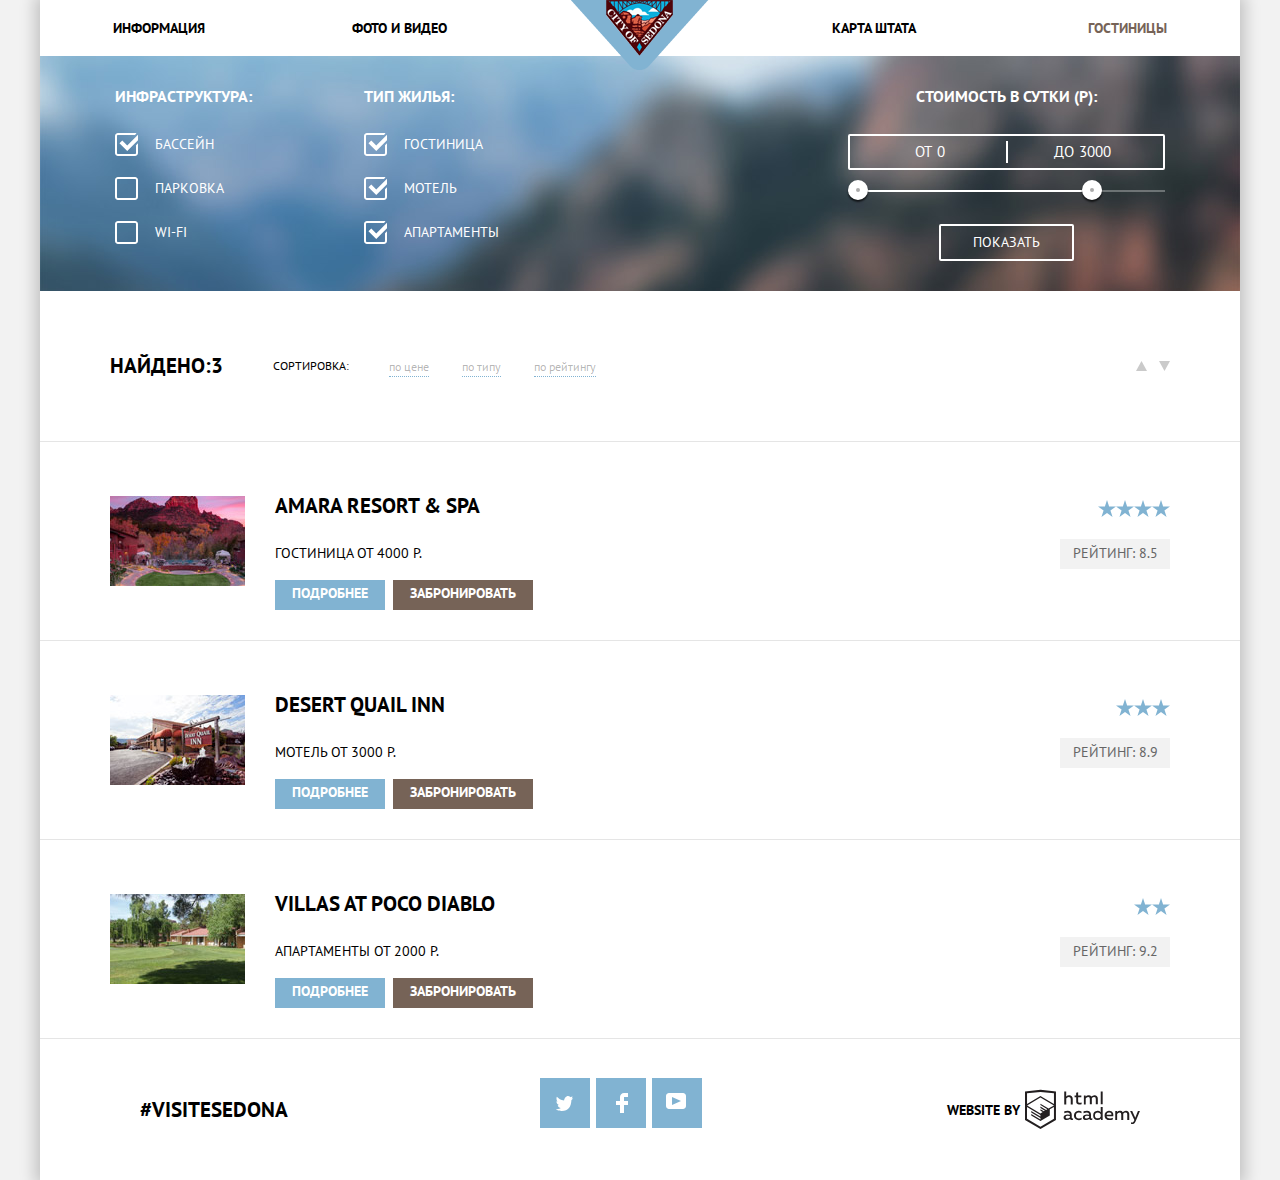
==== commit 8368bcf9: "Добавили скрипты" ====
--- a/hotels.html
+++ b/hotels.html
@@ -24,7 +24,7 @@
         </nav>
       </header>
 
-      <main>
+      <main class="inner-page">
         <h1 class="visually-hidden">Отели в городе седона</h1>
 
         <section class="filter">
@@ -156,7 +156,7 @@
 
       </main>
 
-      <footer class="main-footer footer-container">
+      <footer class="inner-footer main-footer footer-container">
         <span>#visitesedona</span>
 
         <div class="footer-social">
--- a/css/style.css
+++ b/css/style.css
@@ -36,7 +36,7 @@
 
 
 img {
-  width: 100%;
+  max-width: 100%;
   height: auto;
 }
 
@@ -95,6 +95,7 @@
 }
 
 .hotels{
+
   margin-top: 50px;
 }
 
@@ -103,8 +104,28 @@
   line-height: 36px;
 }
 
+.container-hotels{
+  position: relative;
+}
+
 .hotels-data {
-  display: none;
+  display: flex;
+  flex-direction: column;
+  align-items: flex-start;
+
+  position: absolute;
+  top: 90px;
+  left: 50%;
+
+  width: 450px;
+  margin-left: -280px;
+  padding: 55px;
+  z-index: 6;
+}
+
+
+.hotels-data label:first-child {
+  margin-top: 0px;
 }
 
 .btn-find-hotel{
@@ -127,7 +148,10 @@
   background-color: #503e33;
 }
 
+
+
 .hotels-data {
+  display: none;
   background-color: #fff;
 }
 
@@ -138,24 +162,114 @@
   font-weight: 700;
   text-transform: uppercase;
 }
+.hotels-data input::-webkit-input-placeholder {color:#000000; opacity:1;}/* webkit */
+.hotels-data input::-moz-placeholder          {color:#000000; opacity:1;}/* Firefox 19+ */
+.hotels-data input:-moz-placeholder           {color:#000000; opacity:1;}/* Firefox 18- */
+.hotels-data input:-ms-input-placeholder      {color:#000000; opacity:1;}/* IE */
 
 .hotels-data input {
   border: none;
   background-color: #f2f2f2;
+  padding-top: 6px;
+  padding-bottom: 6px;
+}
+
+.adult-container {
+  position: relative;
+}
+.hotels-data .text {
+  width: 292px;
+  padding-left: 14px;
+  padding-right: 40px;
+}
+
+.number-cost {
+  padding-left: 38px;
+  padding-right: 38px;
+  width: 36px;
+  text-align: center;
 }
 
 .hotels-data input:hover {
   background-color: #ebebeb;
+
+}
+
+.minus {
+  position: absolute;
+  top:2px;
+  left: 7px;
+  color:#a9a9a9;
+  font-size: 50px;
+  cursor: pointer;
+  -webkit-user-select: none;
+  -moz-user-select: none;
+  -ms-user-select: none;
+}
+.plus {
+  position: absolute;
+  top:5px;
+  right: 9px;
+  color:#a9a9a9;
+  font-size: 30px;
+  font-weight: bold;
+  cursor: pointer;
+  user-select:none;
+  -webkit-user-select: none;
+  -moz-user-select: none;
+  -ms-user-select: none;
+
+}
+.minus:hover,
+.plus:hover {
+  color: #000;
+}
+
+.minus:active,
+.plus:active {
+  color: #81b3d2;
 }
 
 .hotels-data input:focus {
   background-color: #fff;
   border: 2px solid #ebebeb;
 }
+.modal-container {
+  position: relative;
+
+  width: 100%;
+  display: flex;
+  justify-content: space-between;
+  align-items: center;
+  margin-bottom: 30px;
+}
+.hotel-cal {
+  display: block;
+  position: absolute;
+  right: 9px;
+  top: 50%;
+
+  width: 21px;
+  height: 22px;
+  margin-top: -11px;
+
+  background-image: url("../img/calendar.png");
+  background-repeat: no-repeat;
+  background-position: 0 0;
+
+  cursor: pointer;
+}
 
 .btn-find {
   font-size: 21px;
   color: #fff;
+  text-transform: uppercase;
+  font-weight: bold;
+
+  width: 100%;
+  margin-top: 24px;
+  padding-bottom: 16px;
+  padding-top: 16px;
 
   border: none;
   background-color: #81b3d2;
@@ -173,16 +287,37 @@
 }
 
 .footer-container {
+  position: absolute;
+  bottom: 0;
+  z-index: 5;
+
+
   width: 1000px;
   padding-top: 36px;
   padding-bottom: 36px;
   padding-left: 100px;
   padding-right: 100px;
-  position: absolute;
-  bottom: 0;
+
+
   display: flex;
   align-items: center;
   background-color: rgba(255,255,255,0.9);
+
+
+}
+
+@keyframes bounce {
+  0% {
+    opacity: 0;
+  }
+
+  100% {opacity: 1;
+  }
+}
+
+.modal-open {
+  display: block;
+  animation: bounce 0.6s;
 }
 
 .footer-social{
@@ -197,6 +332,20 @@
 
 .main-footer {
   position: relative;
+  height: 593px;
+}
+
+.inner-footer {
+  height: auto;
+}
+
+
+.main-footer img{
+  position: absolute;
+  top: 0;
+  left: 0;
+
+  z-index: 1;
 }
 
 .tw::before {
@@ -795,7 +944,7 @@
   padding: 0;
   cursor: pointer;
   padding-left: 65px;
-  line-height: 50px;
+  line-height: 30px;
 
 }
 
@@ -810,6 +959,7 @@
   border: none;
   outline: none;
 }
+
 .container-cost {
     text-align: left;
   font-size: 0;
@@ -1030,4 +1180,12 @@
 .star-3 {
   width: 36px;
   height: 17px;
+}
+
+.iframe-map {
+  position: absolute;
+  top: 0;
+  left: 0;
+
+  z-index: 5;
 }